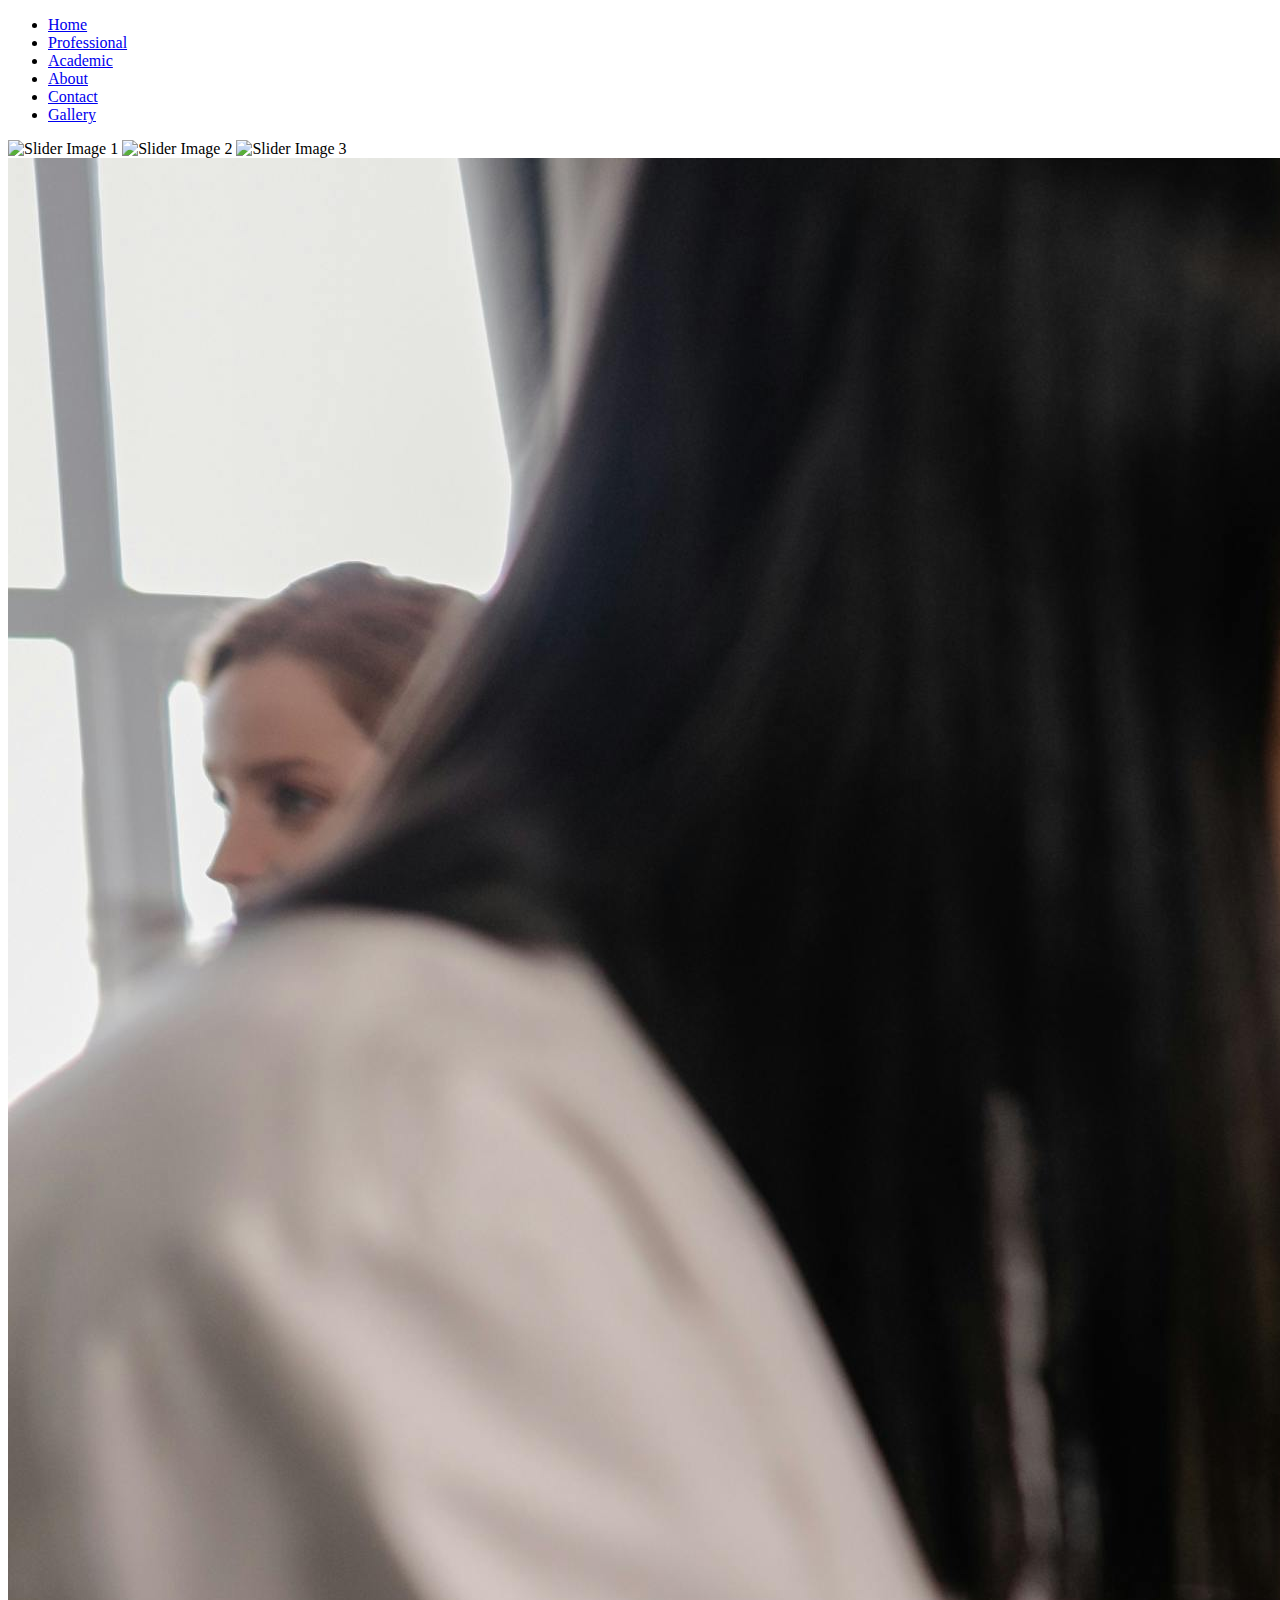
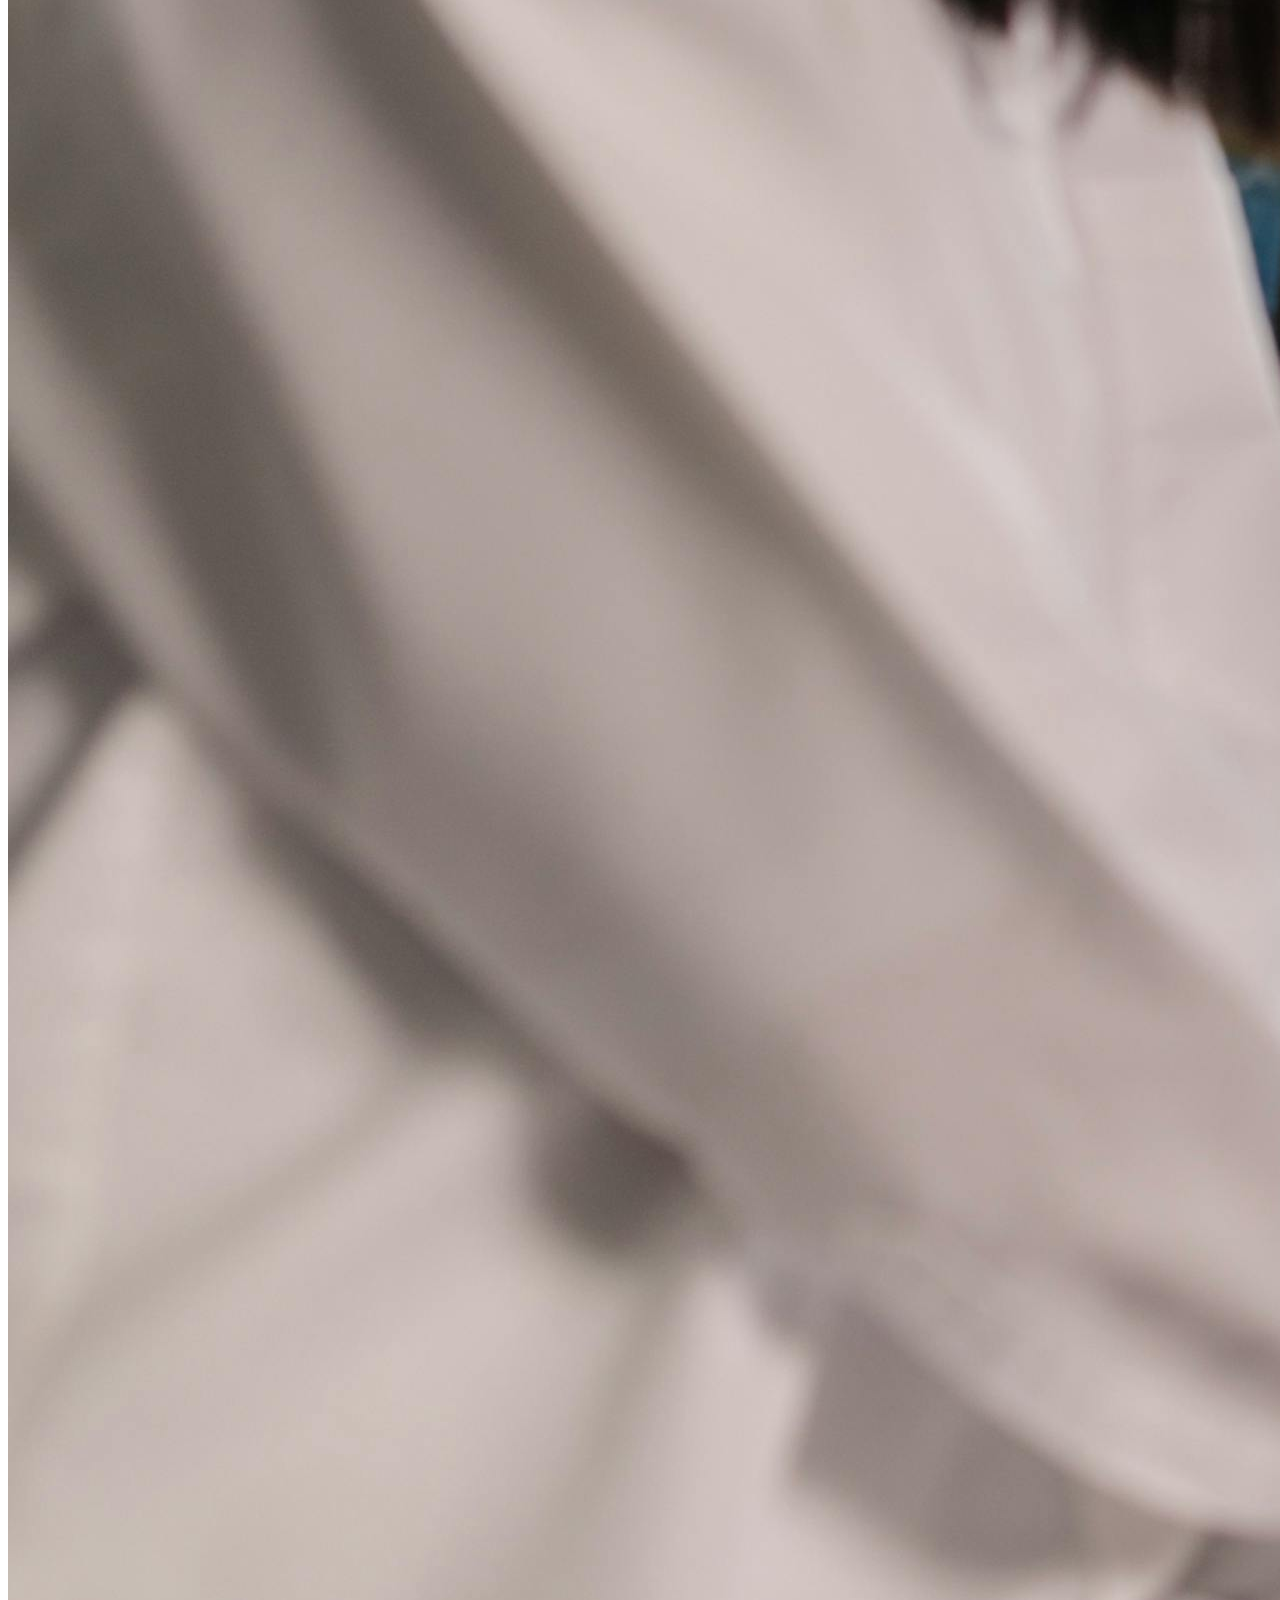
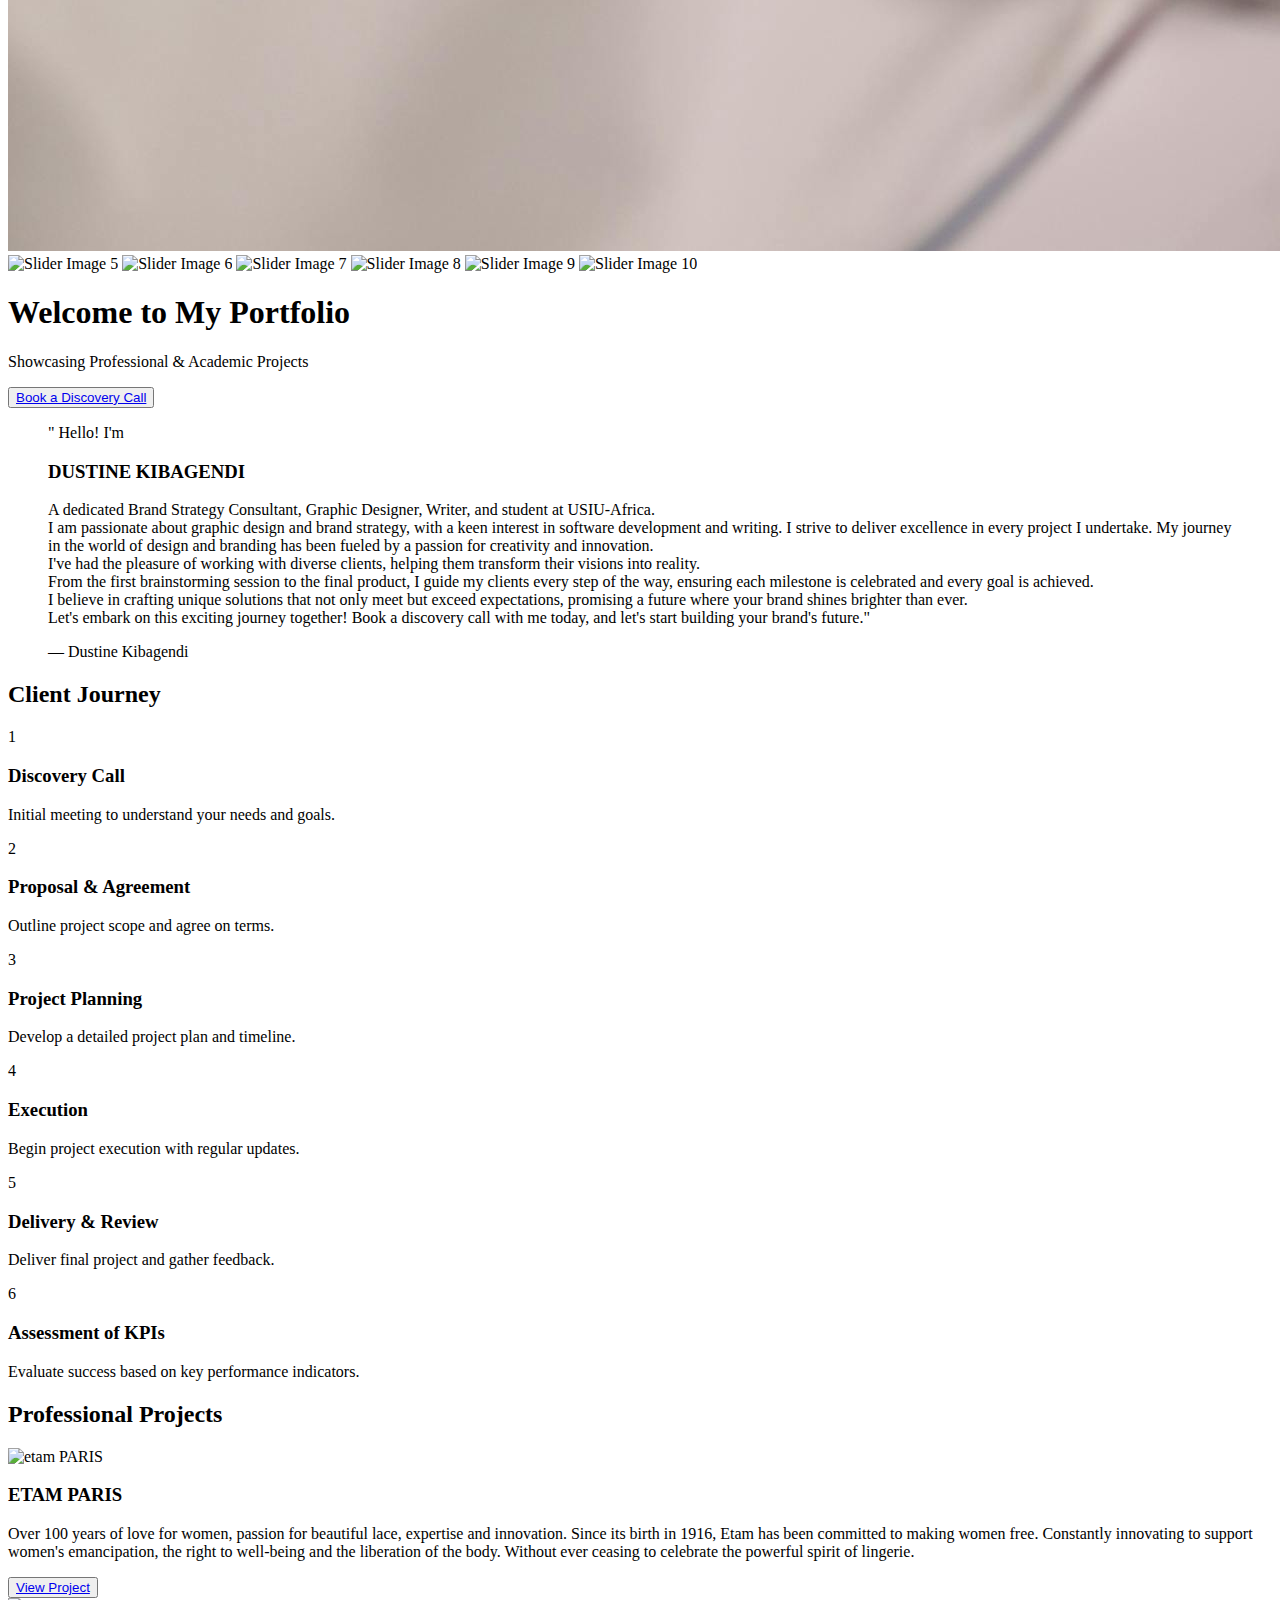
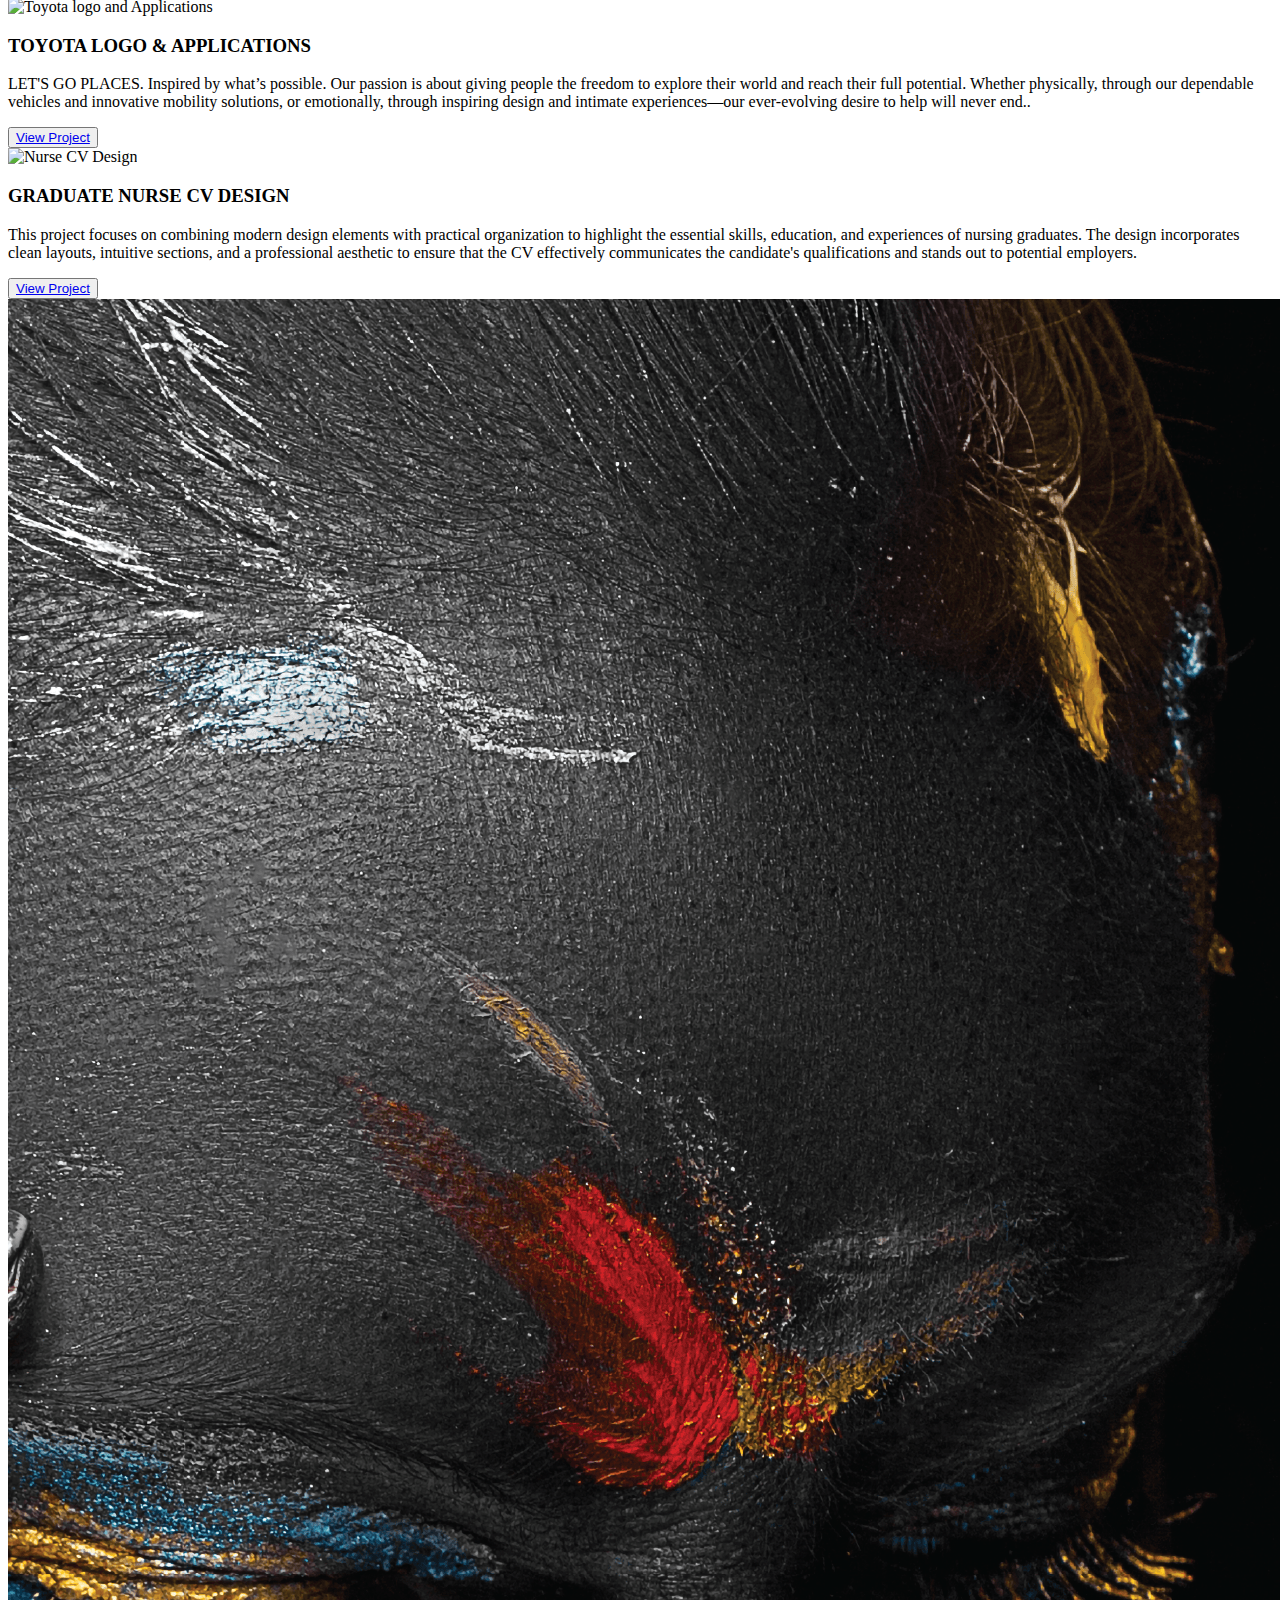
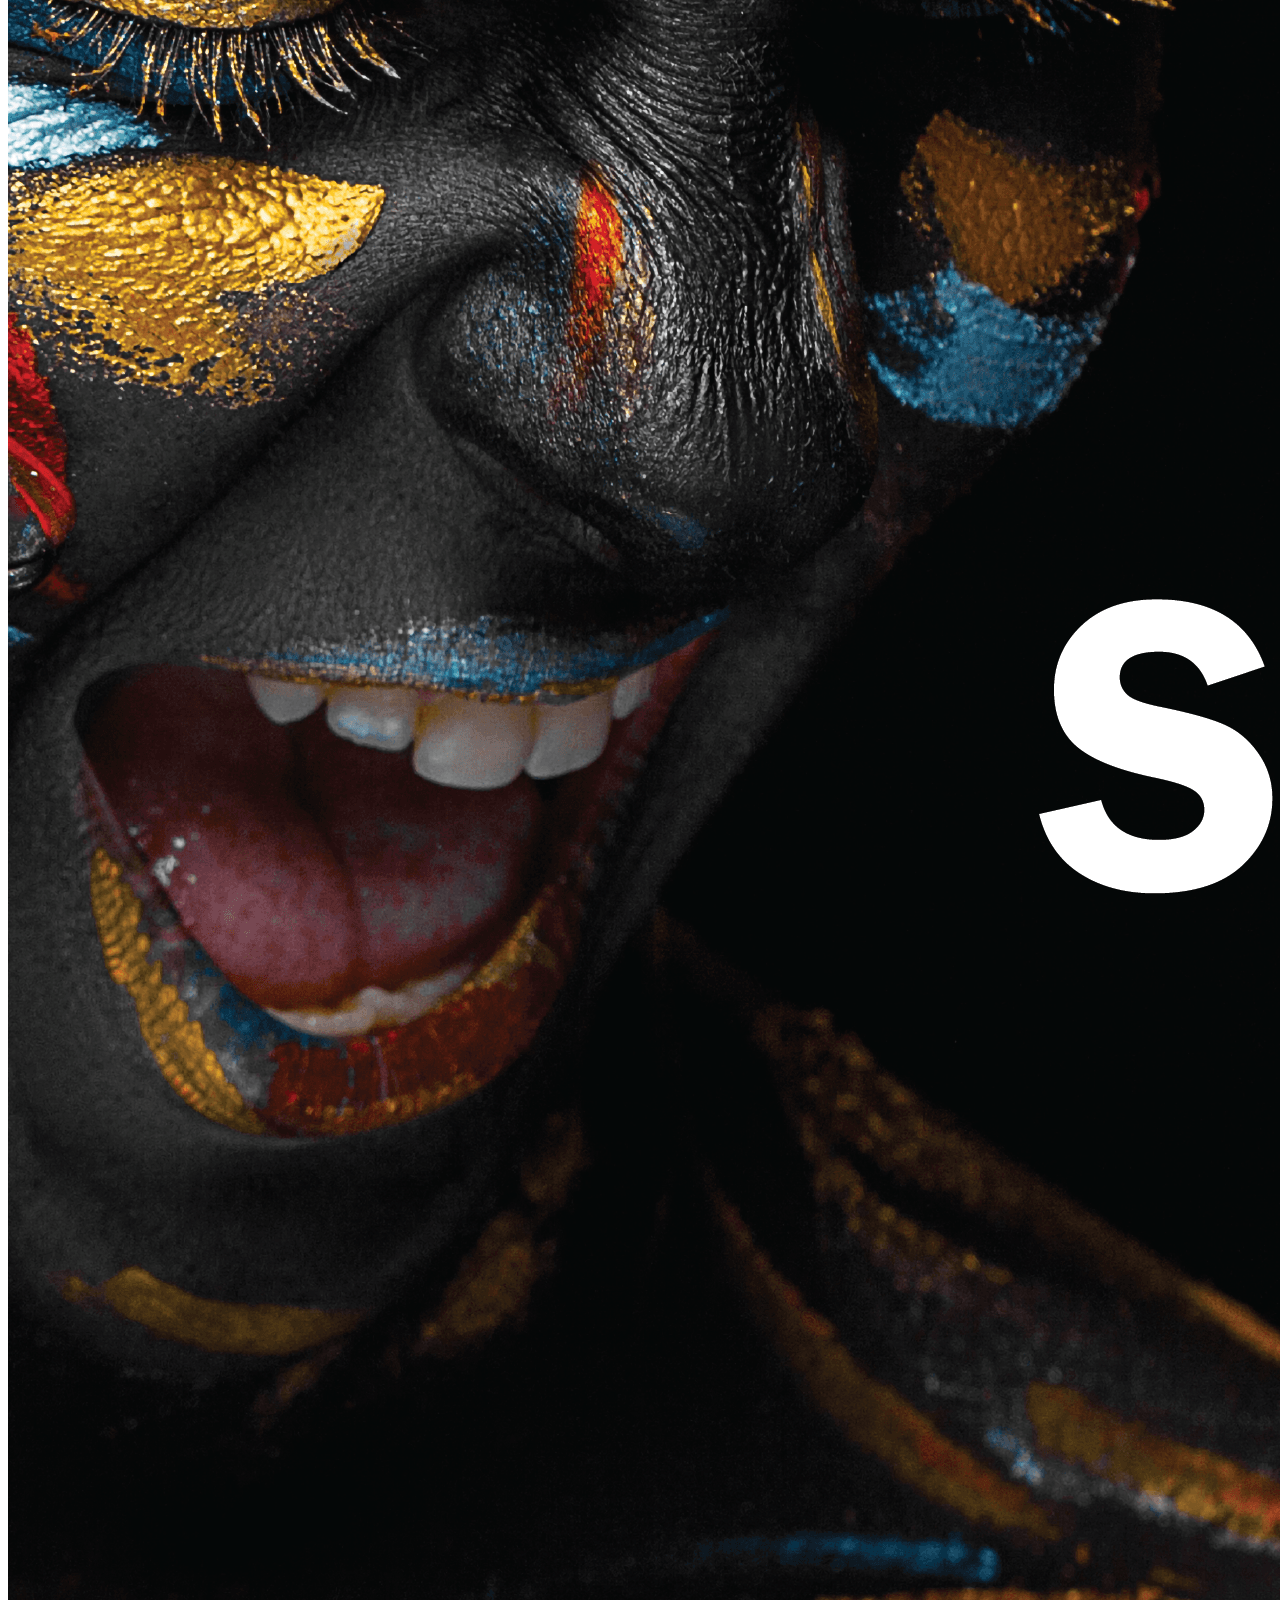
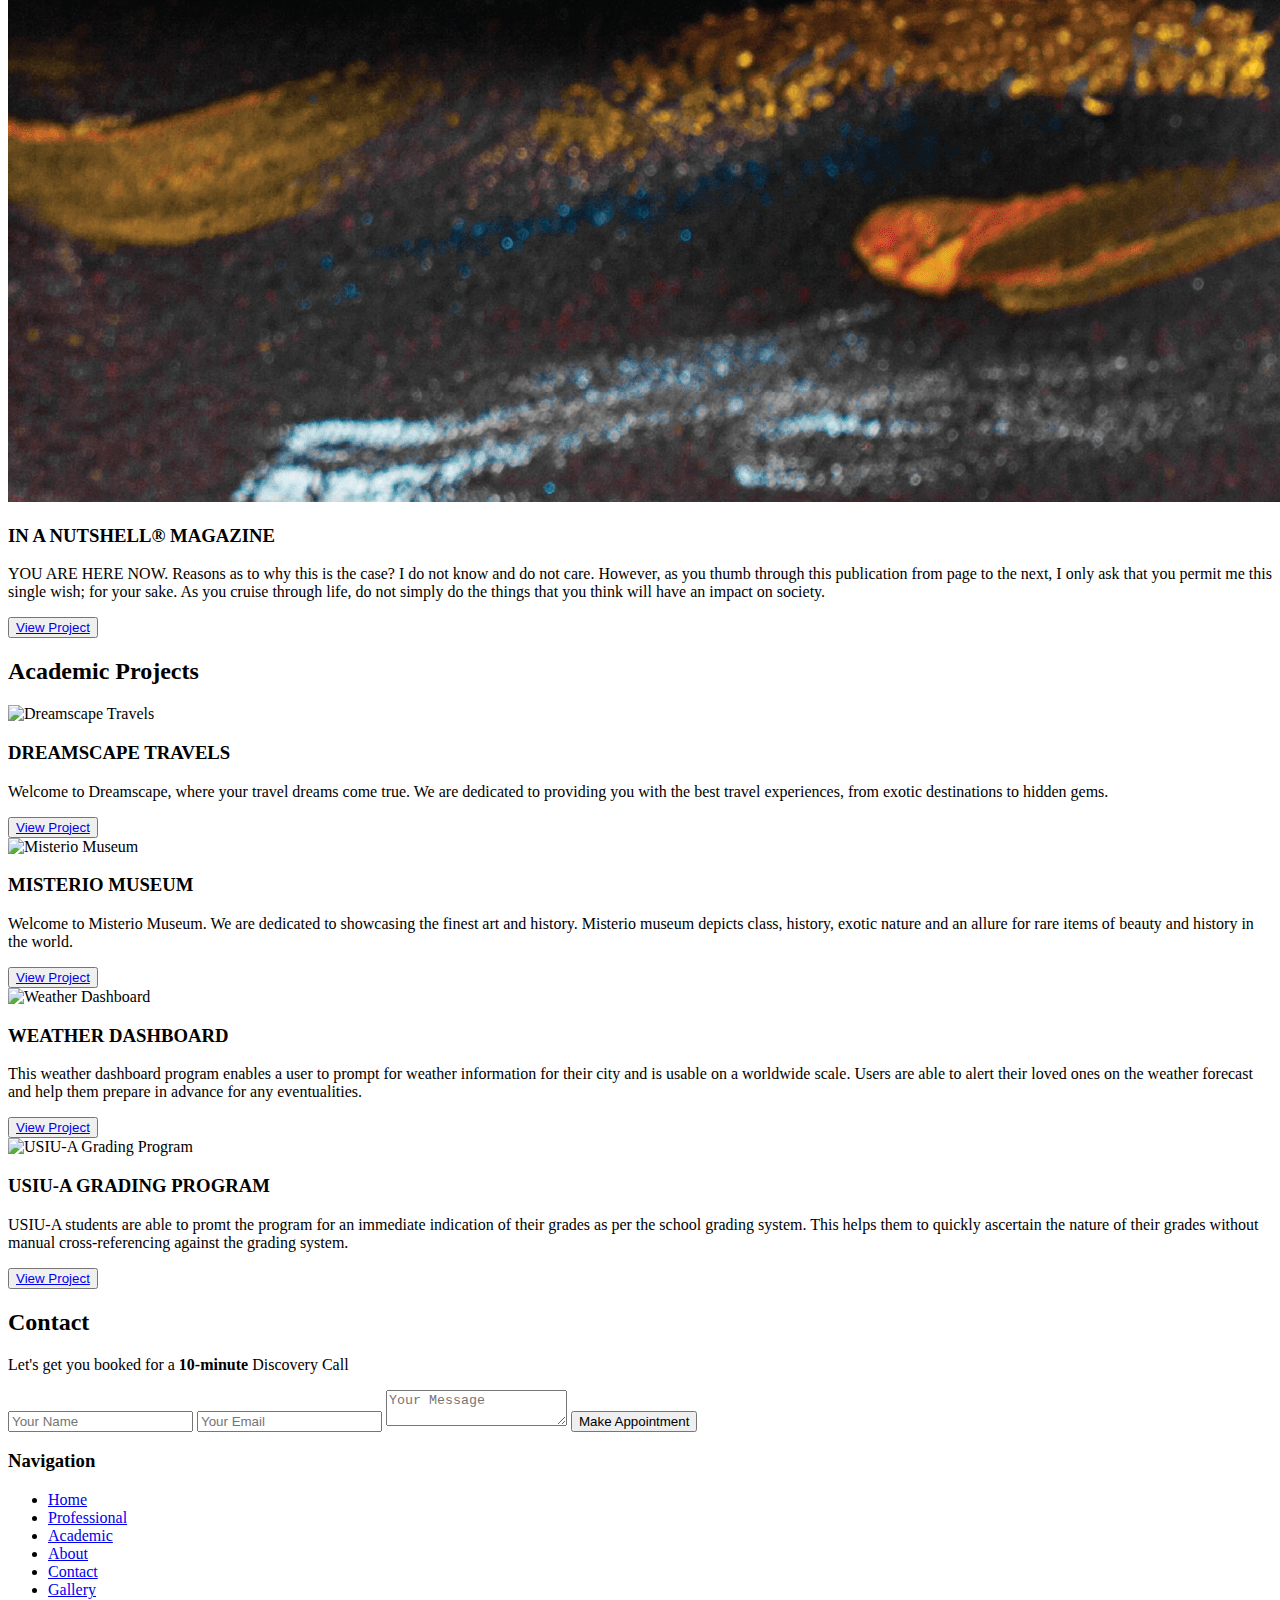
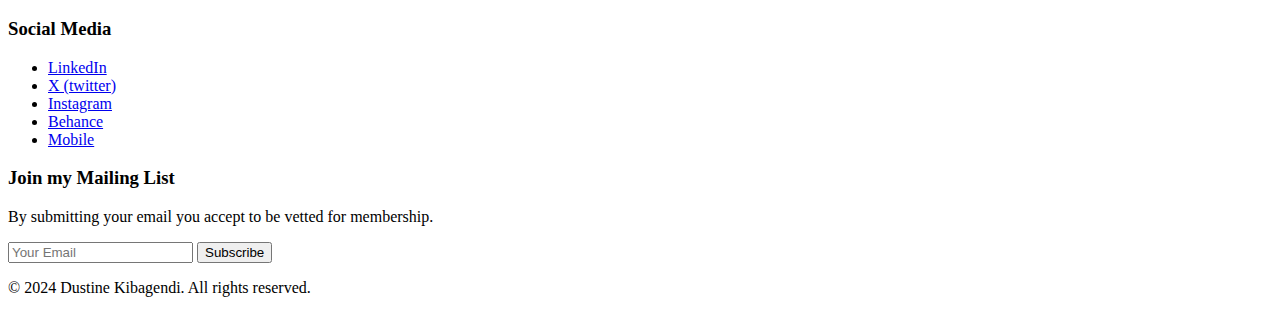
==== index.html @ 3025a0b9 "Add files via upload" ====
<!DOCTYPE html>
<html lang="en">
<head>
    <meta charset="UTF-8">
    <meta name="viewport" content="width=device-width, initial-scale=1.0">
    <title>Dustine Kibagendi's Portfolio</title>
    <link rel="stylesheet" href="styles.css">
    <link rel="preconnect" href="https://fonts.googleapis.com">
    <link rel="preconnect" href="https://fonts.gstatic.com" crossorigin>
    <link href="https://fonts.googleapis.com/css2?family=Roboto:wght@400;700&display=swap" rel="stylesheet">
</head>
<body>
    <!-- Navigation Bar -->
    <nav>
        <ul>
            <li><a href="#home">Home</a></li>
            <li><a href="#professional">Professional</a></li>
            <li><a href="#academic">Academic</a></li>
            <li><a href="#about">About</a></li>
            <li><a href="#contact">Contact</a></li>
            <li><a href="gallery.html">Gallery</a></li>
        </ul>
    </nav>

    <!-- Landing Section -->
    <section id="home" class="landing">
        <div class="slider">
            <img src="pexels-pixabay-260024.jpg" alt="Slider Image 1">
            <img src="pexels-rethaferguson-3810795.jpg" alt="Slider Image 2">
            <img src="pexels-fauxels-3184292.jpg" alt="Slider Image 3">
            <img src="pexels-a-darmel-7707019.jpg" alt="Slider Image 4">
            <img src="pexels-liza-summer-6347720.jpg" alt="Slider Image 5">
            <img src="pexels-pixabay-277124.jpg" alt="Slider Image 6">
            <img src="pexels-cottonbro-3662666.jpg" alt="Slider Image 7">
            <img src="pexels-olly-3760612.jpg" alt="Slider Image 8">
            <img src="pexels-kevish-hurree-1265840-2427813.jpg" alt="Slider Image 9">
            <img src="pexels-ron-lach-10601908.jpg" alt="Slider Image 10">
        </div>
        <div class="appointment">
            <h1>Welcome to My Portfolio</h1>
            <p>Showcasing Professional & Academic Projects</p>
            <button><a href="#contact" class="btn">Book a Discovery Call</a></button>
        </div>
    </section>

<!-- About Section -->
<section id="about">
    <blockquote>
        <p>
            " Hello! I'm <strong><h3>DUSTINE KIBAGENDI</h3></strong> A dedicated Brand Strategy Consultant, Graphic Designer, Writer, and student at USIU-Africa. <br>I am passionate about graphic design and brand strategy, with a keen interest in software development and writing. I strive to deliver excellence in every project I undertake. My journey in the world of design and branding has been fueled by a passion for creativity and innovation.<br> I've had the pleasure of working with diverse clients, helping them transform their visions into reality.<br> From the first brainstorming session to the final product, I guide my clients every step of the way, ensuring each milestone is celebrated and every goal is achieved. <br>
            I believe in crafting unique solutions that not only meet but exceed expectations, promising a future where your brand shines brighter than ever.<br> Let's embark on this exciting journey together! Book a discovery call with me today, and let's start building your brand's future."
        </p>
        <footer>— Dustine Kibagendi</footer>
    </blockquote>
</section>

    <!-- Client Journey Section -->
<section id="client-journey">
    <p><h2>Client Journey</h2></p>
    <div class="journey-step">
        <div class="step-icon">1</div>
        <div class="step-content">
            <h3>Discovery Call</h3>
            <p>Initial meeting to understand your needs and goals.</p>
        </div>
    </div>
    <div class="journey-step">
        <div class="step-icon">2</div>
        <div class="step-content">
            <h3>Proposal & Agreement</h3>
            <p>Outline project scope and agree on terms.</p>
        </div>
    </div>
    <div class="journey-step">
        <div class="step-icon">3</div>
        <div class="step-content">
            <h3>Project Planning</h3>
            <p>Develop a detailed project plan and timeline.</p>
        </div>
    </div>
    <div class="journey-step">
        <div class="step-icon">4</div>
        <div class="step-content">
            <h3>Execution</h3>
            <p>Begin project execution with regular updates.</p>
        </div>
    </div>
    <div class="journey-step">
        <div class="step-icon">5</div>
        <div class="step-content">
            <h3>Delivery & Review</h3>
            <p>Deliver final project and gather feedback.</p>
        </div>
    </div>
    <div class="journey-step">
        <div class="step-icon">6</div>
        <div class="step-content">
            <h3>Assessment of KPIs</h3>
            <p>Evaluate success based on key performance indicators.</p>
        </div>
    </div>
</section>

    <!-- Professional Work Section -->
    <section id="professional">
        <h2>Professional Projects</h2>
        <div class="project-grid">
            <!-- Example Project -->
            <div class="project">
                <img src="PANAMA-CONFORT_IMAGE_6_2975-V1.jpg" alt="etam PARIS">
                <h3>ETAM PARIS</h3>
                <p>Over 100 years of love for women, passion for beautiful lace, expertise and innovation. Since its birth in 1916, Etam has been committed to making women free. Constantly innovating to support women's emancipation, the right to well-being and the liberation of the body. Without ever ceasing to celebrate the powerful spirit of lingerie.</p>
                <button><a href="Presentation-practical-evaluation_TEST_Etam-paris-041023.pdf" class="btn" target="_blank">View Project</a></button>
            </div>
            <div class="project">
                <img src="toyota-logo_v3.png" alt="Toyota logo and Applications">
                <h3>TOYOTA LOGO & APPLICATIONS</h3>
                <p>LET'S GO PLACES. Inspired by what’s possible. Our passion is about giving people the freedom to explore their world and reach their full potential. Whether physically, through our dependable vehicles and innovative mobility solutions, or emotionally, through inspiring design and intimate experiences—our ever-evolving desire to help will never end..</p>
                <button><a href="https://www.youtube.com/watch?v=Hq98nGBwEGY" class="btn">View Project</a></button>
            </div>
            <div class="project">
                <img src="YT-thumbnail_nurse-cv-2.png" alt="Nurse CV Design">
                <h3>GRADUATE NURSE CV DESIGN</h3>
                <p>This project focuses on combining modern design elements with practical organization to highlight the essential skills, education, and experiences of nursing graduates. The design incorporates clean layouts, intuitive sections, and a professional aesthetic to ensure that the CV effectively communicates the candidate's qualifications and stands out to potential employers.</p>
                <button><a href="AK-CV-grad-nurse_20072024.pdf" class="btn" target="_blank">View Project</a></button>
            </div>
            <div class="project">
                <img src="IANS-front-page.png" alt="In A Nutshell&reg; Magazine">
                <h3>IN A NUTSHELL&reg; MAGAZINE</h3>
                <p>YOU ARE HERE NOW. Reasons as to why this is the case? I do not know and do not care. However, as you 
                    thumb through this publication from page to the next, I only ask that you permit me this single wish; for your sake. 
                    As you cruise through life, do not simply do the things that you think will have an impact on society.</p>
                <button><a href="IANS-collated- designs-FNL8723.pdf" class="btn" target="_blank">View Project</a></button>
            </div>
            <!-- Add more projects as needed -->
        </div>
    </section>

    <!-- Academic Work Section -->
    <section id="academic">
        <h2>Academic Projects</h2>
        <div class="project-grid">
            <!-- Example Project -->
            <div class="project">
                <img src="pexels-olly-3771835.jpg" alt="Dreamscape Travels">
                <h3>DREAMSCAPE TRAVELS</h3>
                <p>Welcome to Dreamscape, where your travel dreams come true. We are dedicated to providing you with the best travel experiences, from exotic destinations to hidden gems.</p>
                <button><a href="https://akstine.github.io/APT1040B_US24-Dreamscape-tours-and-travel-website/" class="btn">View Project</a></button>
            </div>
            <div class="project">
                <img src="pexels-shvets-2574641.jpg" alt="Misterio Museum">
                <h3>MISTERIO MUSEUM</h3>
                <p>Welcome to Misterio Museum. We are dedicated to showcasing the finest art and history. Misterio museum depicts class, history, exotic nature and an allure for rare items of beauty and history in the world.</p>
                <button><a href="https://akstine.github.io/APT1040B_US24_Misterio-Museum_Website-Project/" class="btn">View Project</a></button>
            </div>
            <div class="project">
                <img src="pexels-ekamelev-813872.jpg" alt="Weather Dashboard">
                <h3>WEATHER DASHBOARD</h3>
                <p>This weather dashboard program enables a user to prompt for weather information for their city and is usable on a worldwide scale. Users are able to alert their loved ones on the weather forecast and help them prepare in advance for any eventualities.</p>
                <button><a href="https://nastiquenaomi.github.io/WEATHER-DASHBOARD/" class="btn">View Project</a></button>
            </div>
            <div class="project">
                <img src="pexels-saulo-leite-1491182-27254207.jpg" alt="USIU-A Grading Program">
                <h3>USIU-A GRADING PROGRAM</h3>
                <p>USIU-A students are able to promt the program for an immediate indication of their grades as per the school grading system. This helps them to quickly ascertain the nature of their grades without manual cross-referencing against the grading system.</p>
                <button><a href="https://akstine.github.io/USIU-A-Grading-Program/" class="btn">View Project</a></button>
            </div>
            <!-- Add more projects as needed -->
        </div>
    </section>

    <!-- Contact Section -->
    <section id="contact">
        <h2>Contact</h2>
        <form>
            <p>Let's get you booked for a <strong>10-minute</strong> <upper>Discovery Call</upper></p>
            <input type="text" name="name" placeholder="Your Name" required>
            <input type="email" name="email" placeholder="Your Email" required>
            <textarea name="message" placeholder="Your Message" required></textarea>
            <button type="submit">Make Appointment</button>
        </form>
    </section>

    <!-- Footer -->
    <footer>
        <div class="footer-columns">
            <div class="column">
                <h3>Navigation</h3>
                <ul>
                    <li><a href="#home">Home</a></li>
                    <li><a href="#professonal">Professional</a></li>
                    <li><a href="#academic">Academic</a></li>
                    <li><a href="#about">About</a></li>
                    <li><a href="#contact">Contact</a></li>
                    <li><a href="gallery.html">Gallery</a></li>
                </ul>
            </div>
            <div class="column">
                <h3>Social Media</h3>
                <ul>
                    <li><a href="https://www.linkedin.com/in/kibagendi-dustine/">LinkedIn</a></li>
                    <li><a href="https://mobile.x.com/allwrite_s">X (twitter)</a></li>
                    <li><a href="https://www.instagram.com/allwrite.s/">Instagram</a></li>
                    <li><a href="https://www.behance.net/kibagendi">Behance</a></li>
                    <li><a href="tel:+254741433821">Mobile</a></li>
                </ul>
            </div>
            <div class="column">
                <h3>Join my Mailing List</h3>
                <form>
                    <p>By submitting your email you accept to be vetted for membership.</p>
                    <input type="email" placeholder="Your Email" required>
                    <button type="submit" href="mailto:kdustine2@gmail.com">Subscribe</button>
                </form>
            </div>
        </div>
        <div class="footer-bottom">
            <p>&copy; 2024 Dustine Kibagendi. All rights reserved.</p>
        </div>
    </footer>

    <script src="scripts.js"></script>
</body>
</html>
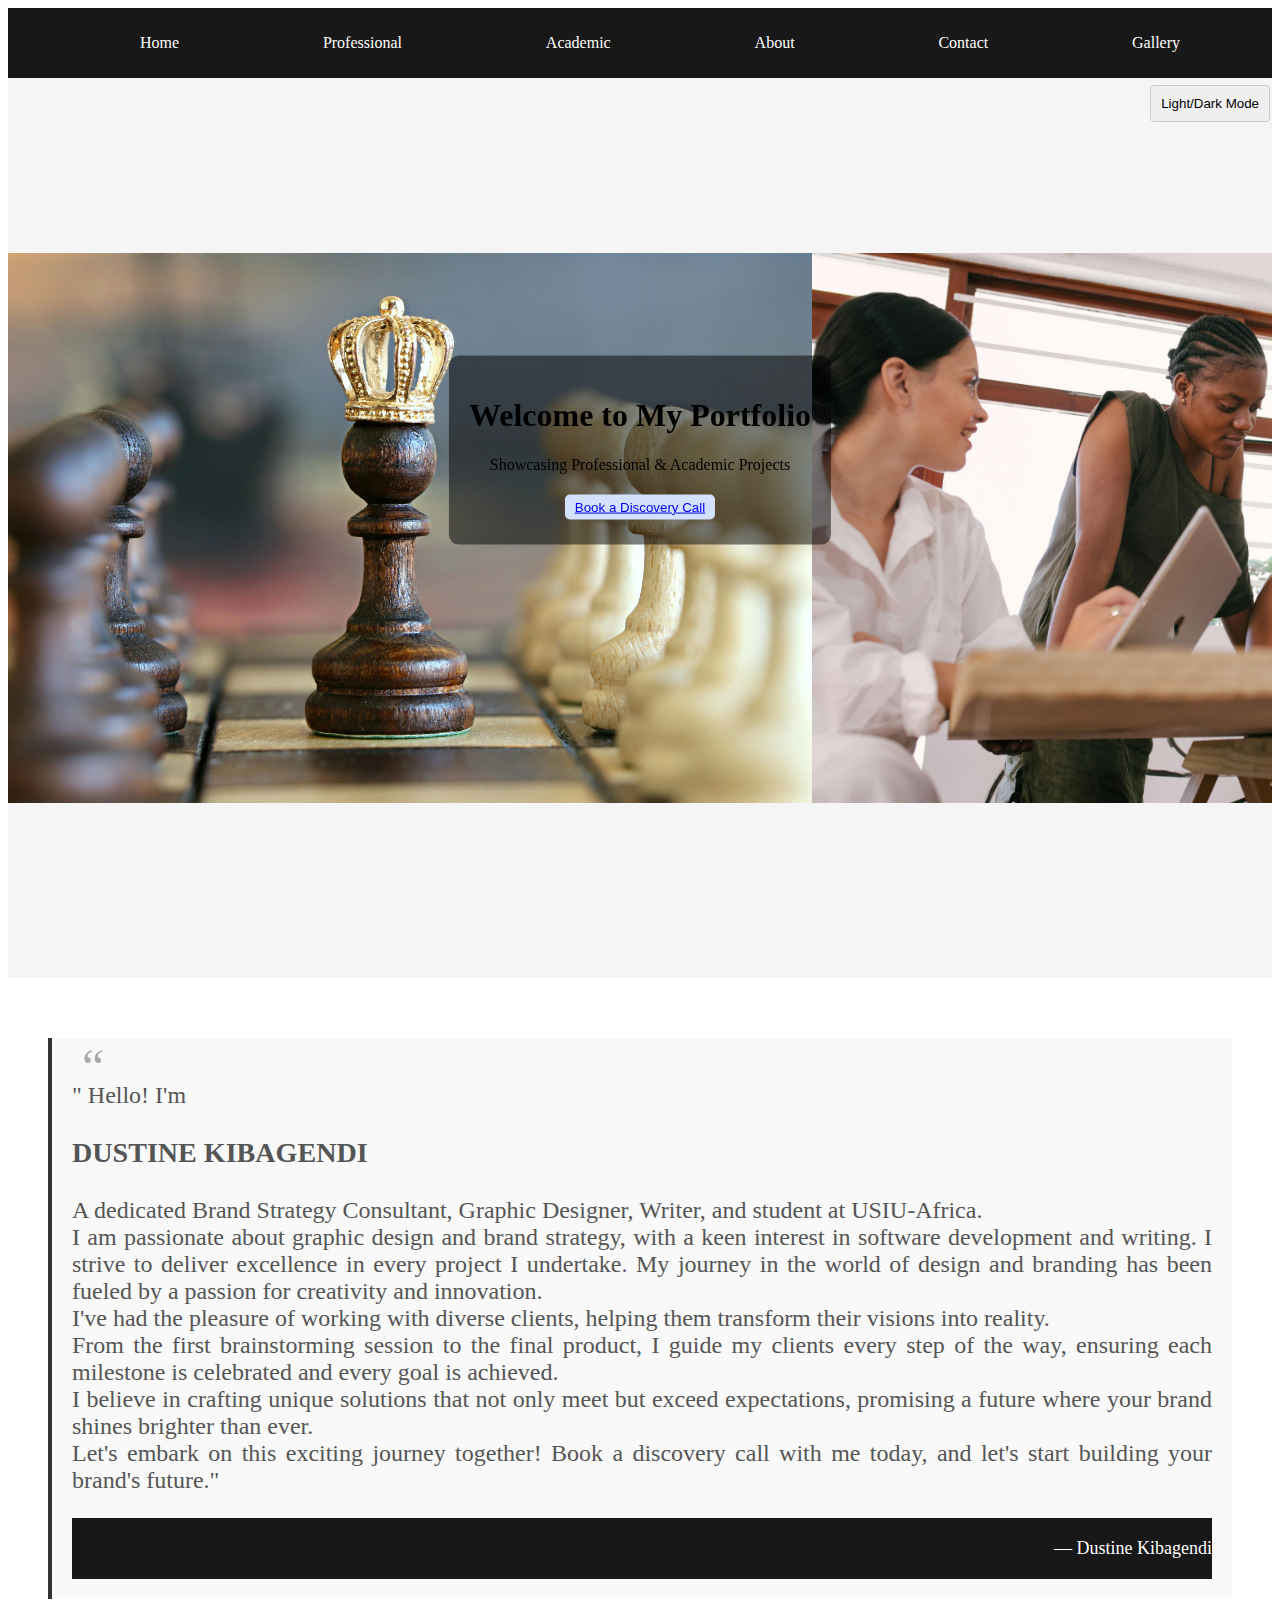
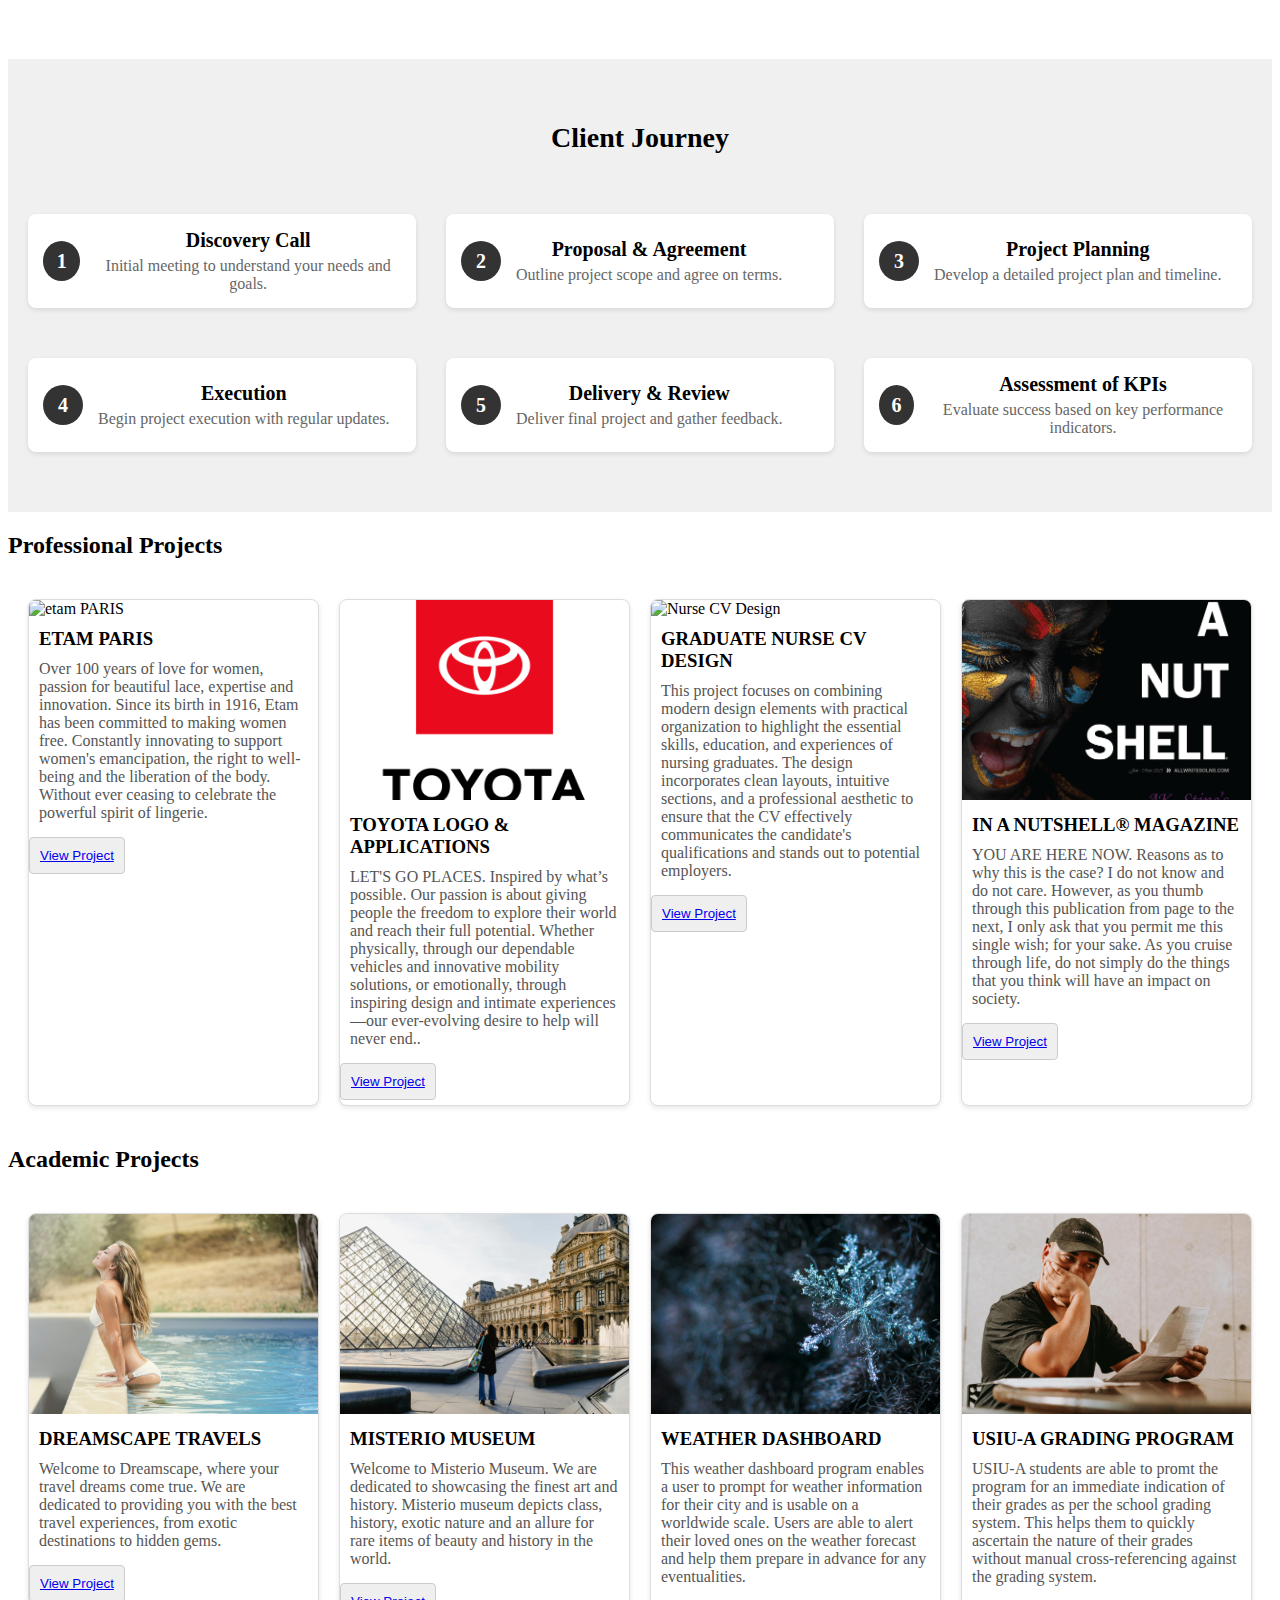
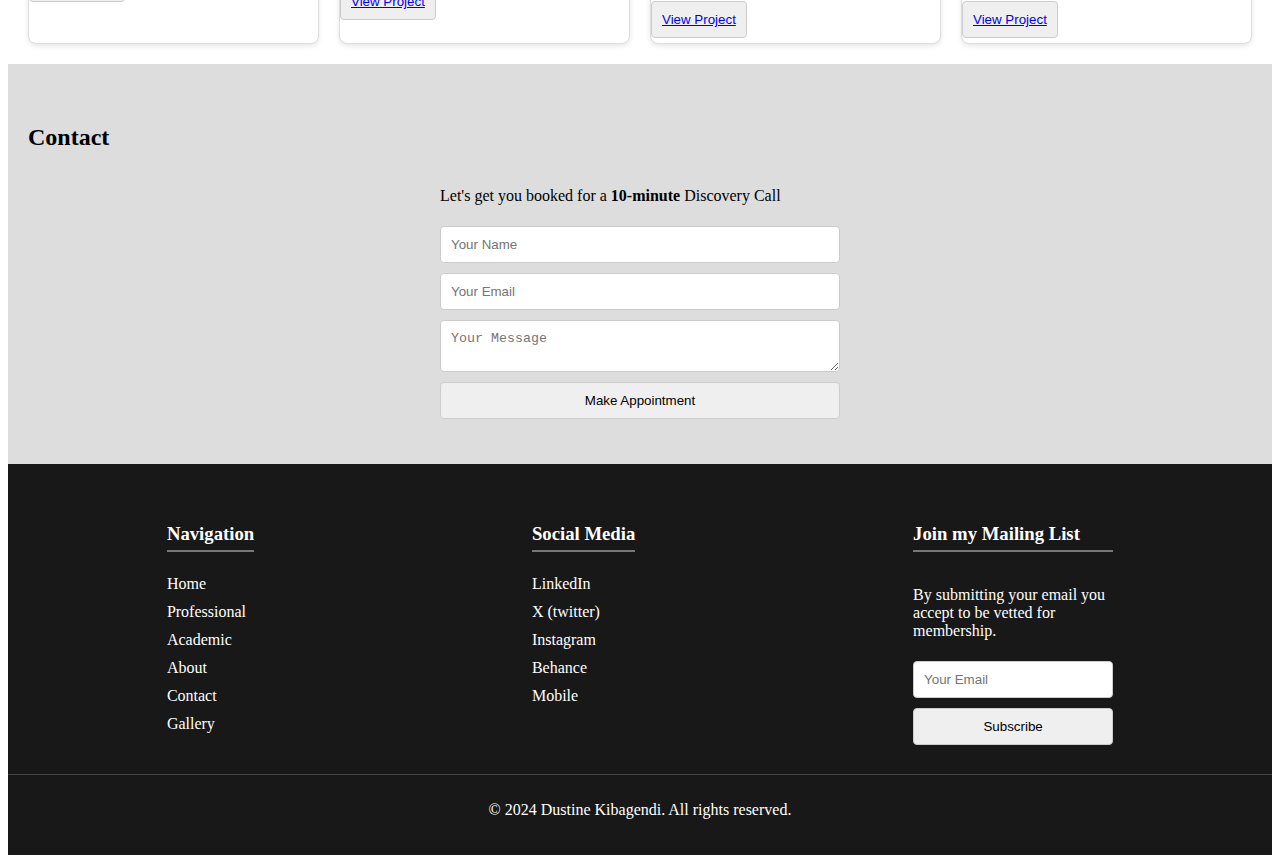
==== commit e8f0f7df: "Update index.html" ====
--- a/index.html
+++ b/index.html
@@ -163,7 +163,7 @@
                 <img src="pexels-saulo-leite-1491182-27254207.jpg" alt="USIU-A Grading Program">
                 <h3>USIU-A GRADING PROGRAM</h3>
                 <p>USIU-A students are able to promt the program for an immediate indication of their grades as per the school grading system. This helps them to quickly ascertain the nature of their grades without manual cross-referencing against the grading system.</p>
-                <button><a href="https://akstine.github.io/USIU-A-Grading-Program/" class="btn">View Project</a></button>
+                <button><a href="https://github.com/AKStine/APT1030B_US24_my-portfolio/tree/main" class="btn">View Project</a></button>
             </div>
             <!-- Add more projects as needed -->
         </div>
--- a/styles.css
+++ b/styles.css
@@ -0,0 +1,353 @@
+portfolio/
+├── index.html
+├── styles/
+│   └── style.css
+├── scripts/
+│   └── script.js
+├── images/
+│   └── [your-images-here]
+└── [other-assets]
+
+
+/* General Styles */
+body {
+    font-family: 'Roboto', sans-serif;
+    margin: 0;
+    padding: 0;
+    box-sizing: border-box;
+}
+
+/* Navigation Bar */
+nav {
+    background-color: #181818;
+    color: #fff;
+    padding: 10px 20px;
+    position: sticky;
+    top: 0;
+}
+
+nav ul {
+    list-style: none;
+    display: flex;
+    justify-content: space-around;
+}
+
+nav a {
+    color: #fff;
+    text-decoration: none;
+}
+
+/* Landing Section */
+.landing {
+    height: 100vh;
+    display: flex;
+    flex-direction: column;
+    justify-content: center;
+    align-items: center;
+    background: #f5f5f5;
+    text-align: center;
+}
+
+/*Slider section*/
+.hero {
+    text-align: center;
+    padding: 100px 0;
+    color: #fff;
+}
+
+.hero h2 {
+    font-size: 36px;
+    margin-bottom: 20px;
+}
+
+.hero p {
+    font-size: 18px;
+    margin-bottom: 40px;
+}
+
+.slider {
+    display:flex;
+    height:550px;
+    overflow: hidden;
+}
+
+.slider img {
+    width: 100%;
+    animation: slide 40s infinite;
+}
+
+@keyframes slide {
+    0% {transform: translateX(0%);}
+    33% {transform: translateX(-100%);}
+    66% {transform: translateX(-200%);}
+    100% {transform: translateX(-300%);}
+    133% {transform: translateX(-400%);}
+    166% {transform: translateX(-500%);}
+    200% {transform: translateX(-600%);}
+    233% {transform: translateX(-700%);}
+    266% {transform: translateX(-800%);}
+    300% {transform: translateX(-900%);}
+}
+
+/*Appointments*/
+.appointment {
+    position: absolute;
+    top: 50%;
+    left: 50%;
+    transform: translate(-50%, -50%);
+    background-color: rgba(0, 0, 0, 0.5);
+    padding: 20px;
+    border-radius: 10px;
+}
+
+.appointment h2 {
+    color: white;
+    margin: 0;
+}
+
+.appointment button {
+    padding: 5px 10px;
+    margin-top: 5px;
+    background-color: #d3e1ff;
+    color: #f4f4f4;
+    border: none;
+    border-radius: 5px;
+    cursor: pointer;
+}
+
+.appointment button:hover {
+    background-color: #e4e4e4;
+}
+
+/* Client Journey Styles */
+#client-journey {
+    display: grid;
+    grid-template-columns: repeat(auto-fill, minmax(300px, 1fr));
+    gap: 30px;
+    padding: 40px 20px;
+    background-color: #f0f0f0;
+    text-align: center;
+}
+
+#client-journey h2 {
+    margin-bottom: 30px;
+    font-size: 28px;
+}
+
+.journey-step {
+    display: flex;
+    align-items: center;
+    margin-bottom: 20px;
+    background-color: #fff;
+    border-radius: 8px;
+    box-shadow: 0 2px 5px rgba(0, 0, 0, 0.1);
+    padding: 15px;
+}
+
+.step-icon {
+    font-size: 20px;
+    font-weight: bold;
+    color: #fff;
+    background-color: #333;
+    border-radius: 50%;
+    width: 40px;
+    height: 40px;
+    display: flex;
+    justify-content: center;
+    align-items: center;
+    margin-right: 15px;
+}
+
+.step-content h3 {
+    margin: 0 0 5px 0;
+    font-size: 20px;
+}
+
+.step-content p {
+    margin: 0;
+    color: #666;
+}
+
+/* Responsive Design */
+@media (max-width: 600px) {
+    .journey-step {
+        flex-direction: column;
+        align-items: flex-start;
+    }
+
+    .step-icon {
+        margin-bottom: 10px;
+    }
+}
+
+/* Project Grid */
+.project-grid {
+    display: grid;
+    grid-template-columns: repeat(auto-fill, minmax(250px, 1fr));
+    gap: 20px;
+    padding: 20px;
+}
+
+.project {
+    background-color: #fff;
+    border: 1px solid #ddd;
+    border-radius: 8px;
+    overflow: hidden;
+    box-shadow: 0 2px 5px rgba(0, 0, 0, 0.1);
+}
+
+.project img {
+    width: 100%;
+    height: 200px;
+    object-fit: cover;
+}
+
+.project h3 {
+    margin: 10px;
+}
+
+.project p {
+    margin: 10px;
+    color: #555;
+}
+
+/* About Section as Quote */
+#about {
+    padding: 40px 20px;
+    background-color: #fff;
+    text-align: justify;
+}
+
+#about blockquote {
+    font-size: 24px;
+    font-style:normal;
+    color: #555;
+    border-left: 4px solid #333;
+    margin: 20px;
+    padding: 20px;
+    position: relative;
+    background-color: #f9f9f9;
+    display: inline-block;
+}
+
+#about blockquote:before {
+    content: open-quote;
+    font-size: 50px;
+    position: absolute;
+    left: 30px;
+    top: 0;
+    color: #aaa;
+}
+
+#about blockquote:after {
+    /*content: close-quote;*/
+    font-size: 50px;
+    position: absolute;
+    right: 30px;
+    bottom: 0;
+    color: #f0f0f0;
+}
+
+#about blockquote p {
+    margin: 30;
+}
+
+#about blockquote footer {
+    margin-top: 10px;
+    font-size: 18px;
+    color: #ffffff;
+    text-align: right;
+}
+
+/* Contact Section */
+#contact {
+    padding: 40px 20px;
+    background-color: #ddd;
+}
+
+form {
+    max-width: 400px;
+    margin: 0 auto;
+    display: flex;
+    flex-direction: column;
+}
+
+input, textarea, button {
+    padding: 10px;
+    margin: 5px 0;
+    border: 1px solid #ccc;
+    border-radius: 4px;
+}
+
+/* Footer */
+footer {
+    background-color: #181818;
+    color: #fff;
+    padding: 20px 0;
+}
+
+.footer-columns {
+    display: flex;
+    justify-content: space-around;
+    padding: 20px;
+}
+
+.footer-bottom {
+    text-align: center;
+    border-top: 1px solid #444;
+    padding-top: 10px;
+}
+
+.column {
+    max-width: 200px;
+}
+
+.column h3 {
+    border-bottom: 2px solid #777;
+    padding-bottom: 5px;
+}
+
+.column ul {
+    list-style: none;
+    padding: 0;
+}
+
+.column a {
+    color: #fff;
+    text-decoration: none;
+    display: block;
+    padding: 5px 0;
+}
+
+/* Gallery Styles */
+#gallery {
+    padding: 40px 20px;
+    background-color: #f5f5f5;
+    text-align: center;
+}
+
+.gallery-grid {
+    display: grid;
+    grid-template-columns: repeat(auto-fill, minmax(150px, 1fr));
+    gap: 20px;
+    padding: 20px;
+}
+
+.gallery-item {
+    position: relative;
+    overflow: hidden;
+    border: 1px solid #ddd;
+    border-radius: 8px;
+    box-shadow: 0 2px 5px rgba(0, 0, 0, 0.1);
+}
+
+.gallery-item img {
+    width: 100%;
+    height: auto;
+    object-fit: cover;
+    transition: transform 0.2s;
+}
+
+.gallery-item:hover img {
+    transform: scale(1.05);
+}
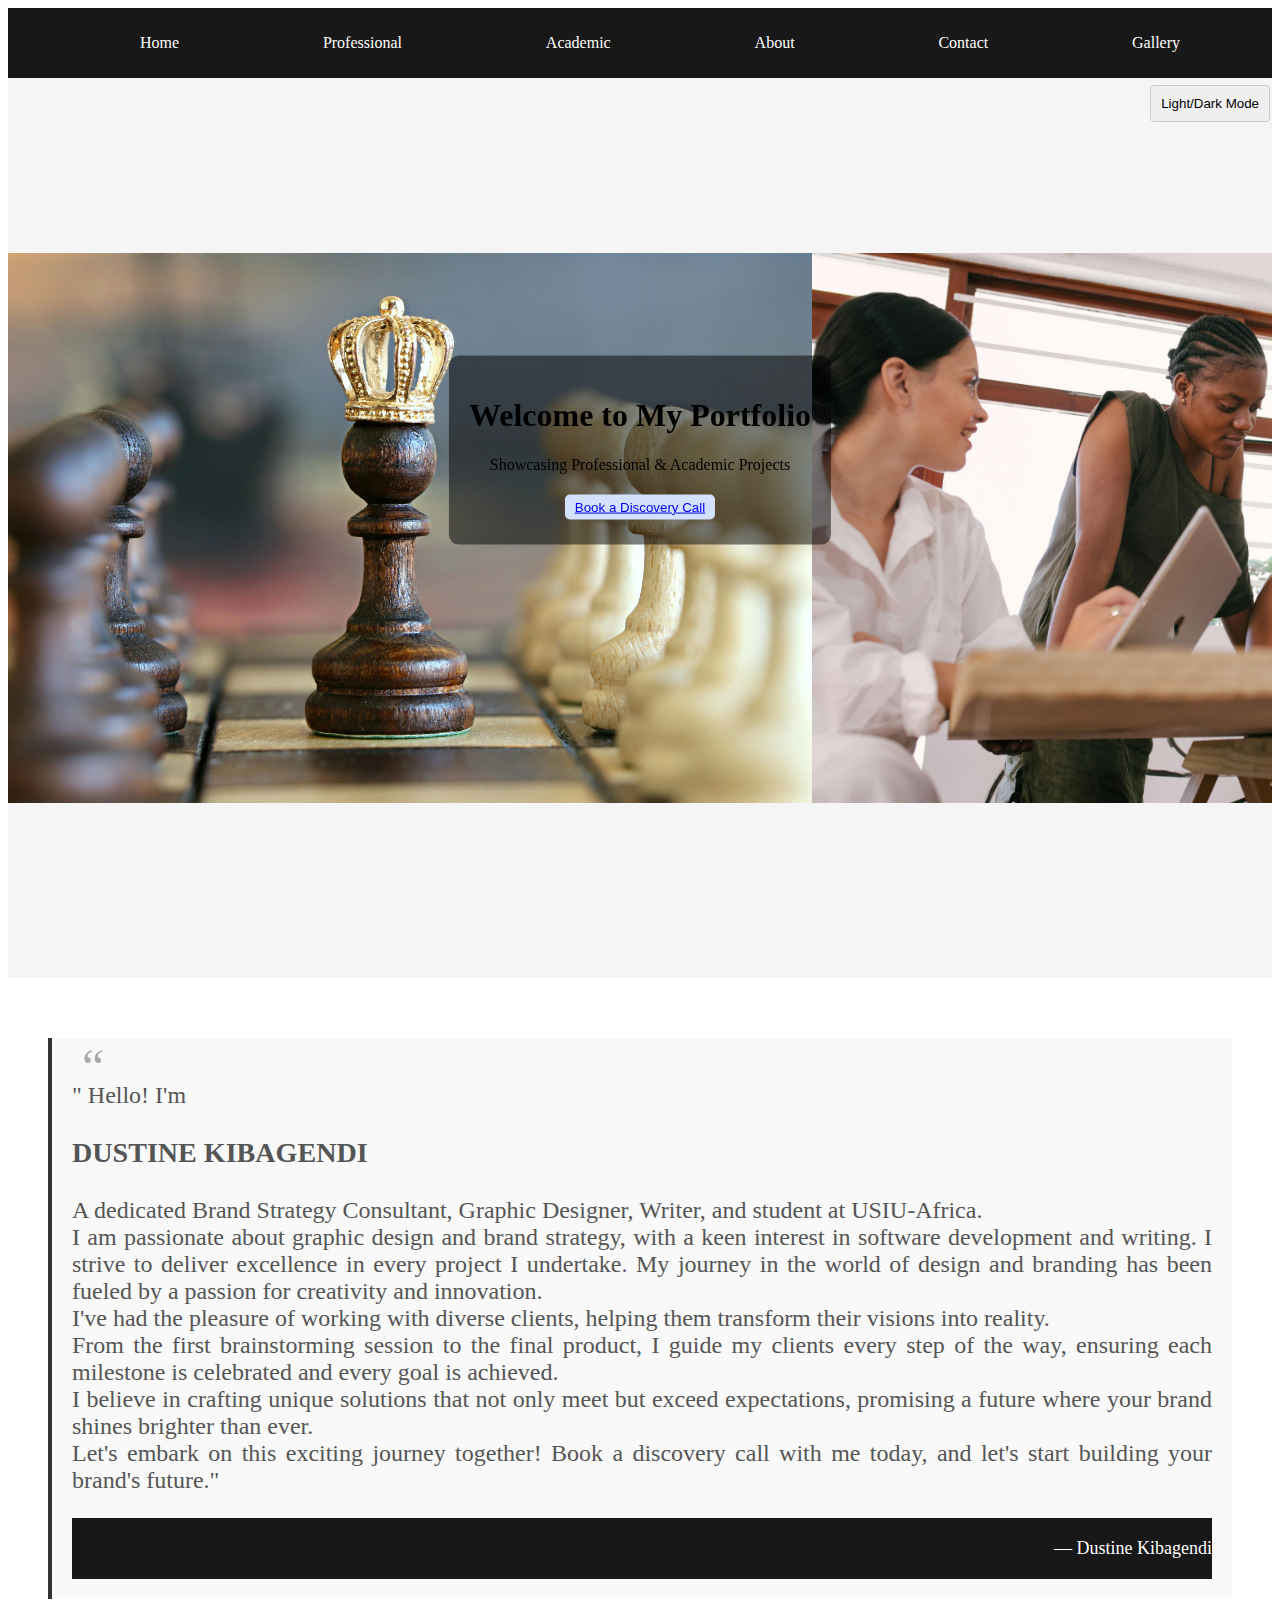
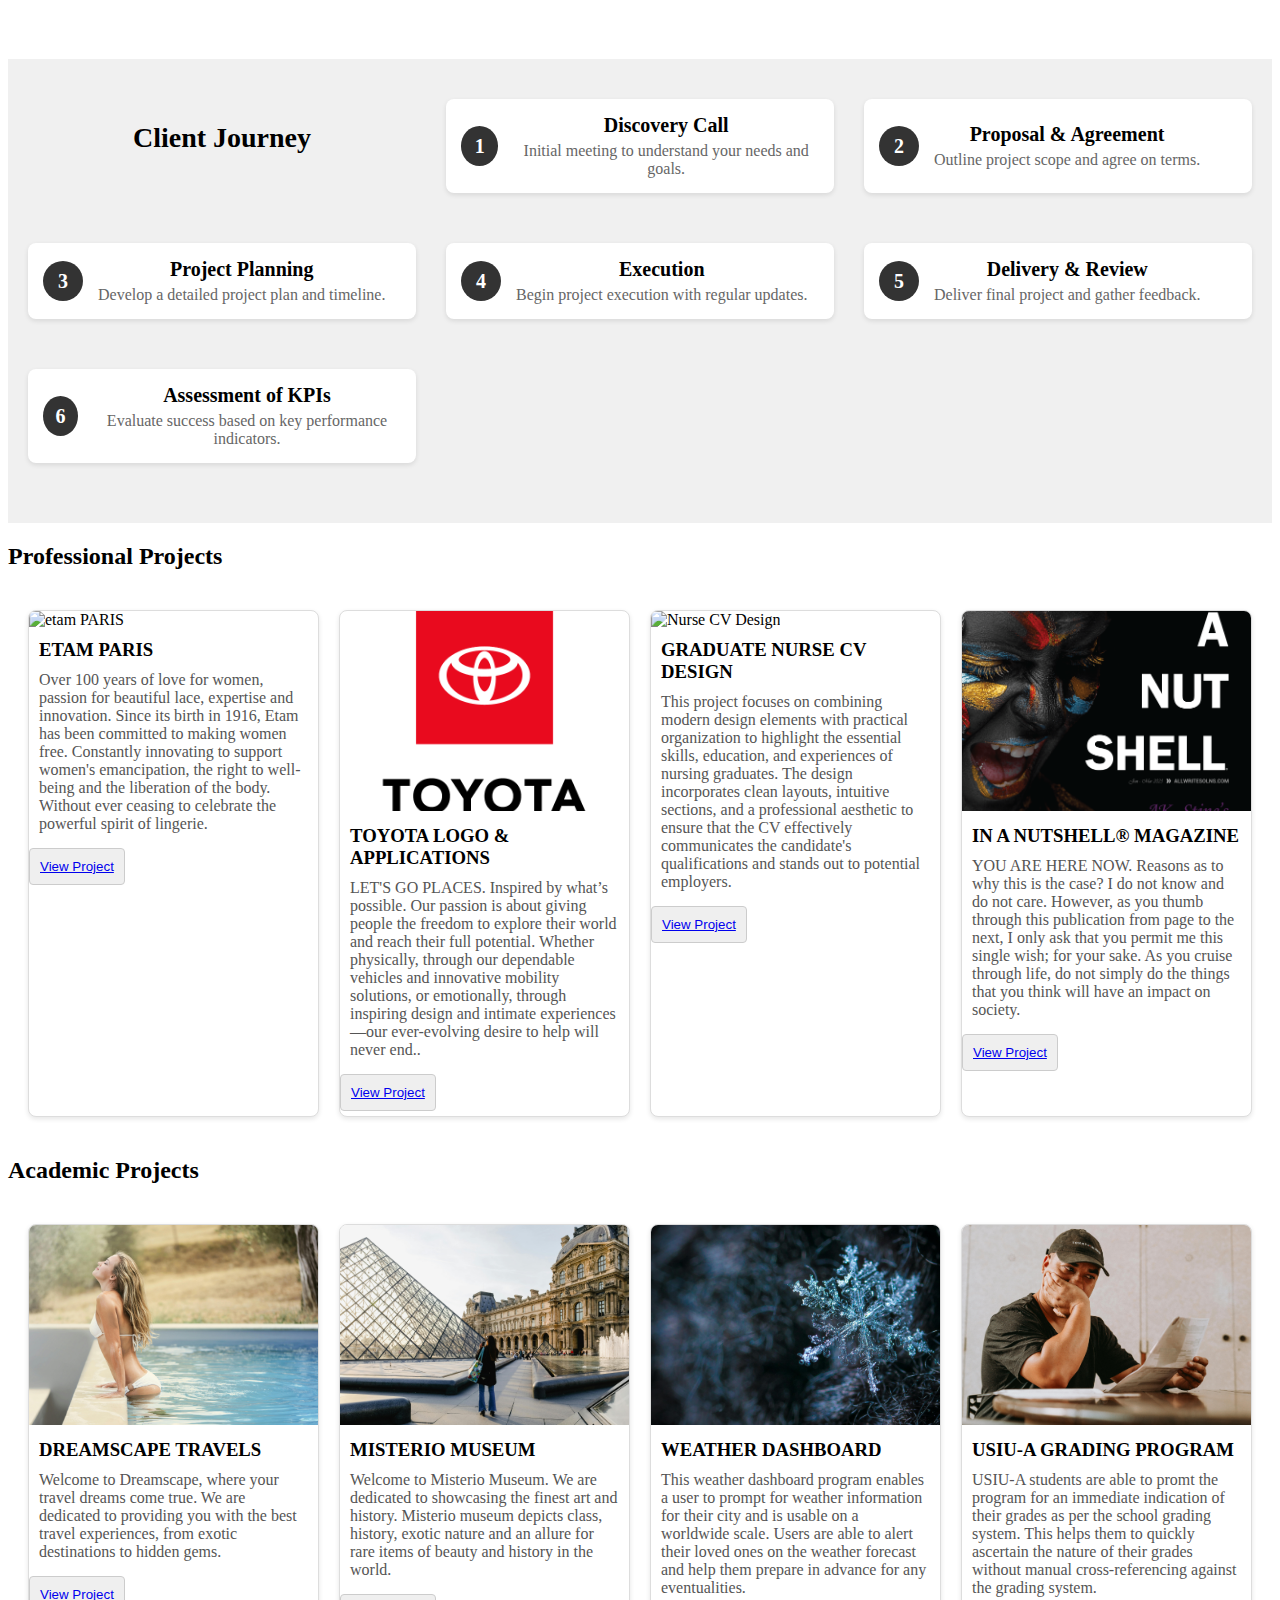
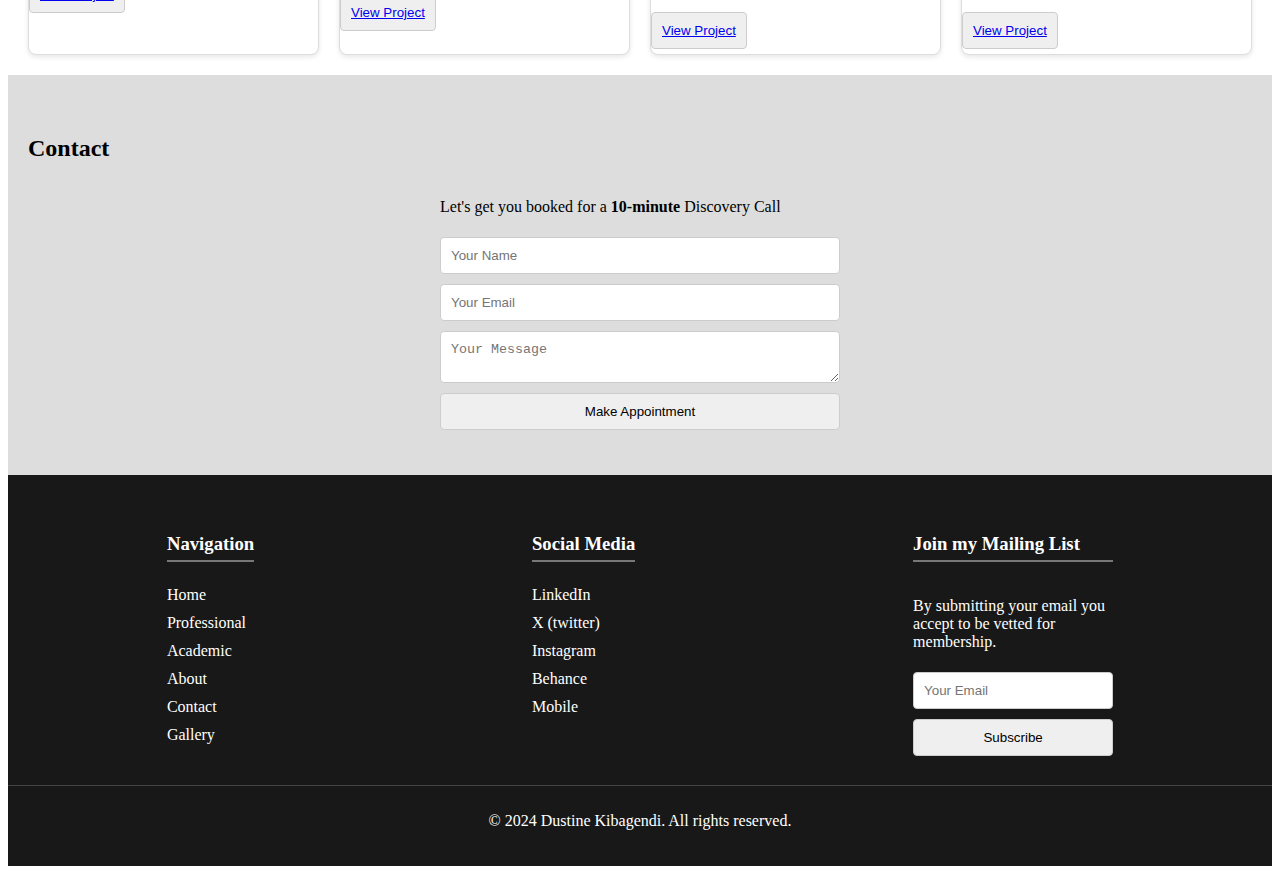
==== commit 38abe510: "Update index.html" ====
--- a/index.html
+++ b/index.html
@@ -56,7 +56,7 @@
 
     <!-- Client Journey Section -->
 <section id="client-journey">
-    <p><h2>Client Journey</h2></p>
+    <h2>Client Journey</h2>
     <div class="journey-step">
         <div class="step-icon">1</div>
         <div class="step-content">
@@ -163,7 +163,7 @@
                 <img src="pexels-saulo-leite-1491182-27254207.jpg" alt="USIU-A Grading Program">
                 <h3>USIU-A GRADING PROGRAM</h3>
                 <p>USIU-A students are able to promt the program for an immediate indication of their grades as per the school grading system. This helps them to quickly ascertain the nature of their grades without manual cross-referencing against the grading system.</p>
-                <button><a href="https://github.com/AKStine/APT1030B_US24_my-portfolio/tree/main" class="btn">View Project</a></button>
+                <button><a href="https://github.com/AKStine/USIU-A-Grading-Program" class="btn">View Project</a></button>
             </div>
             <!-- Add more projects as needed -->
         </div>
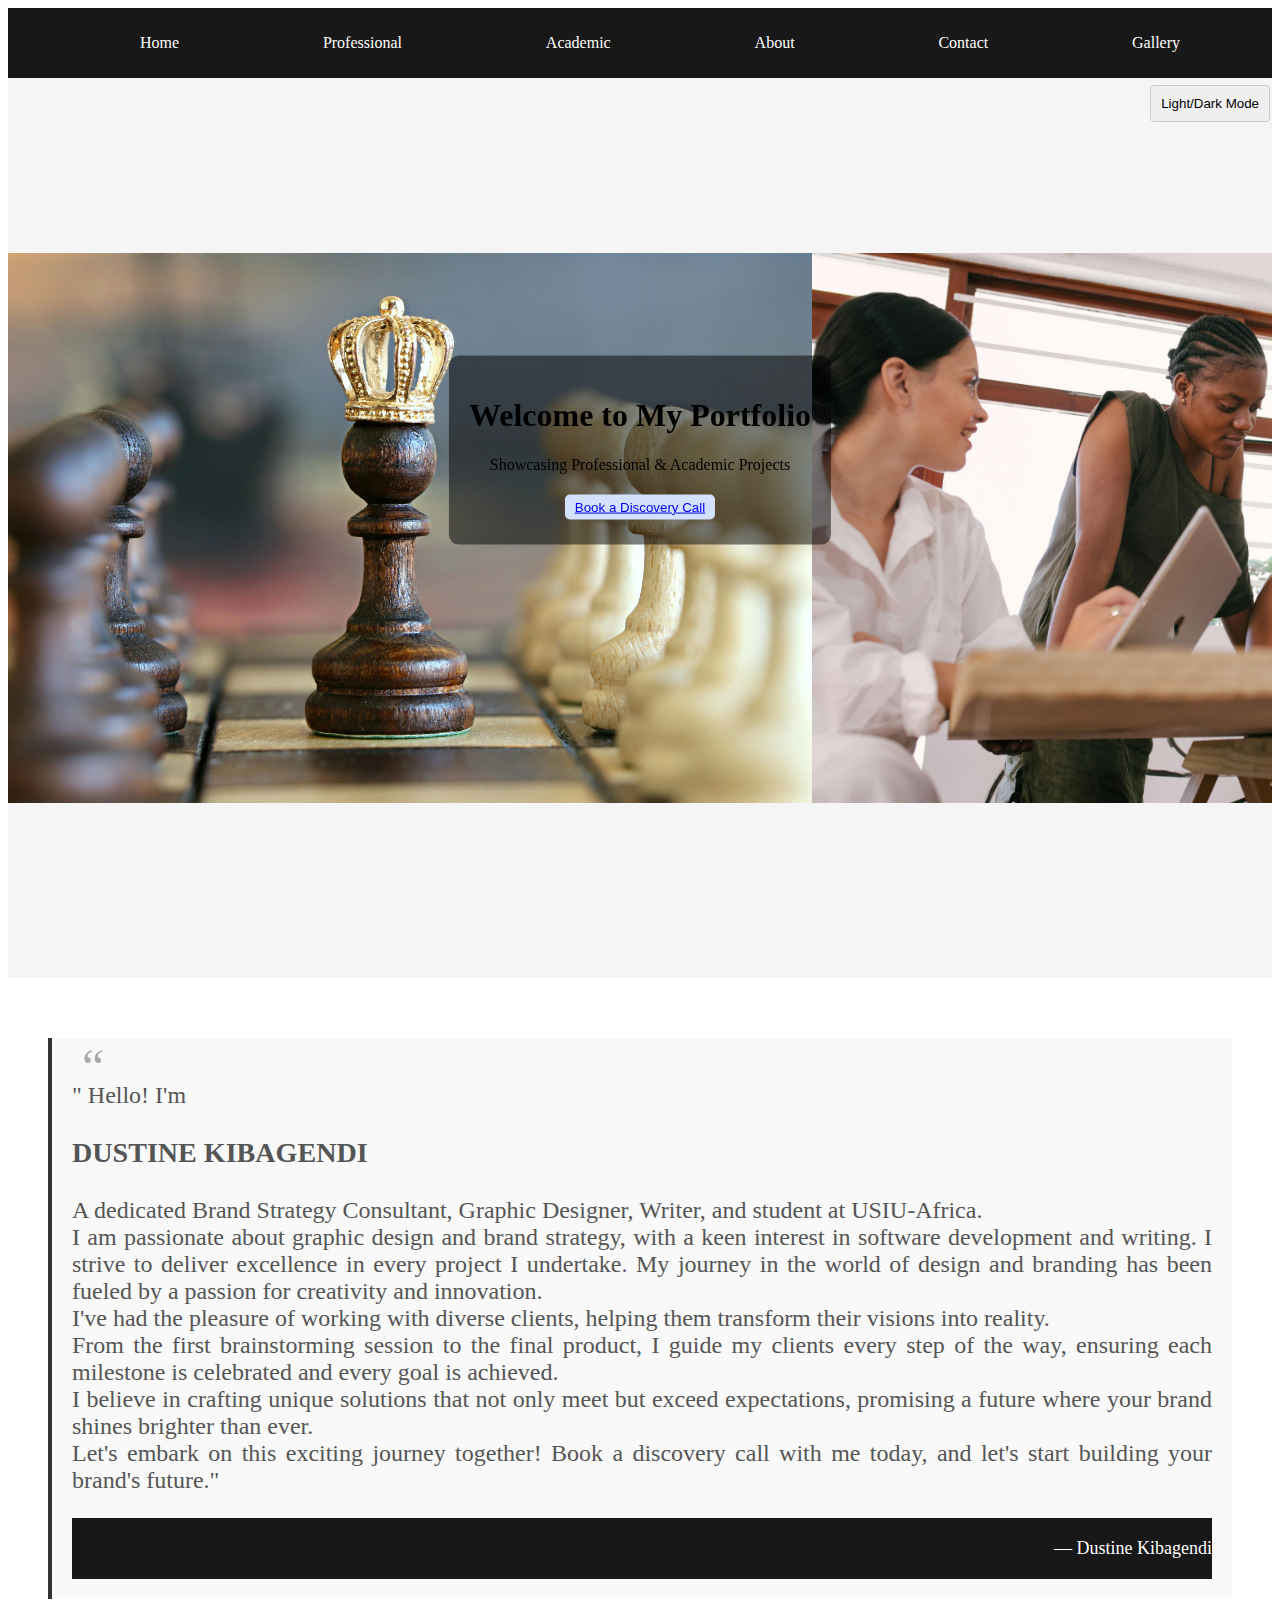
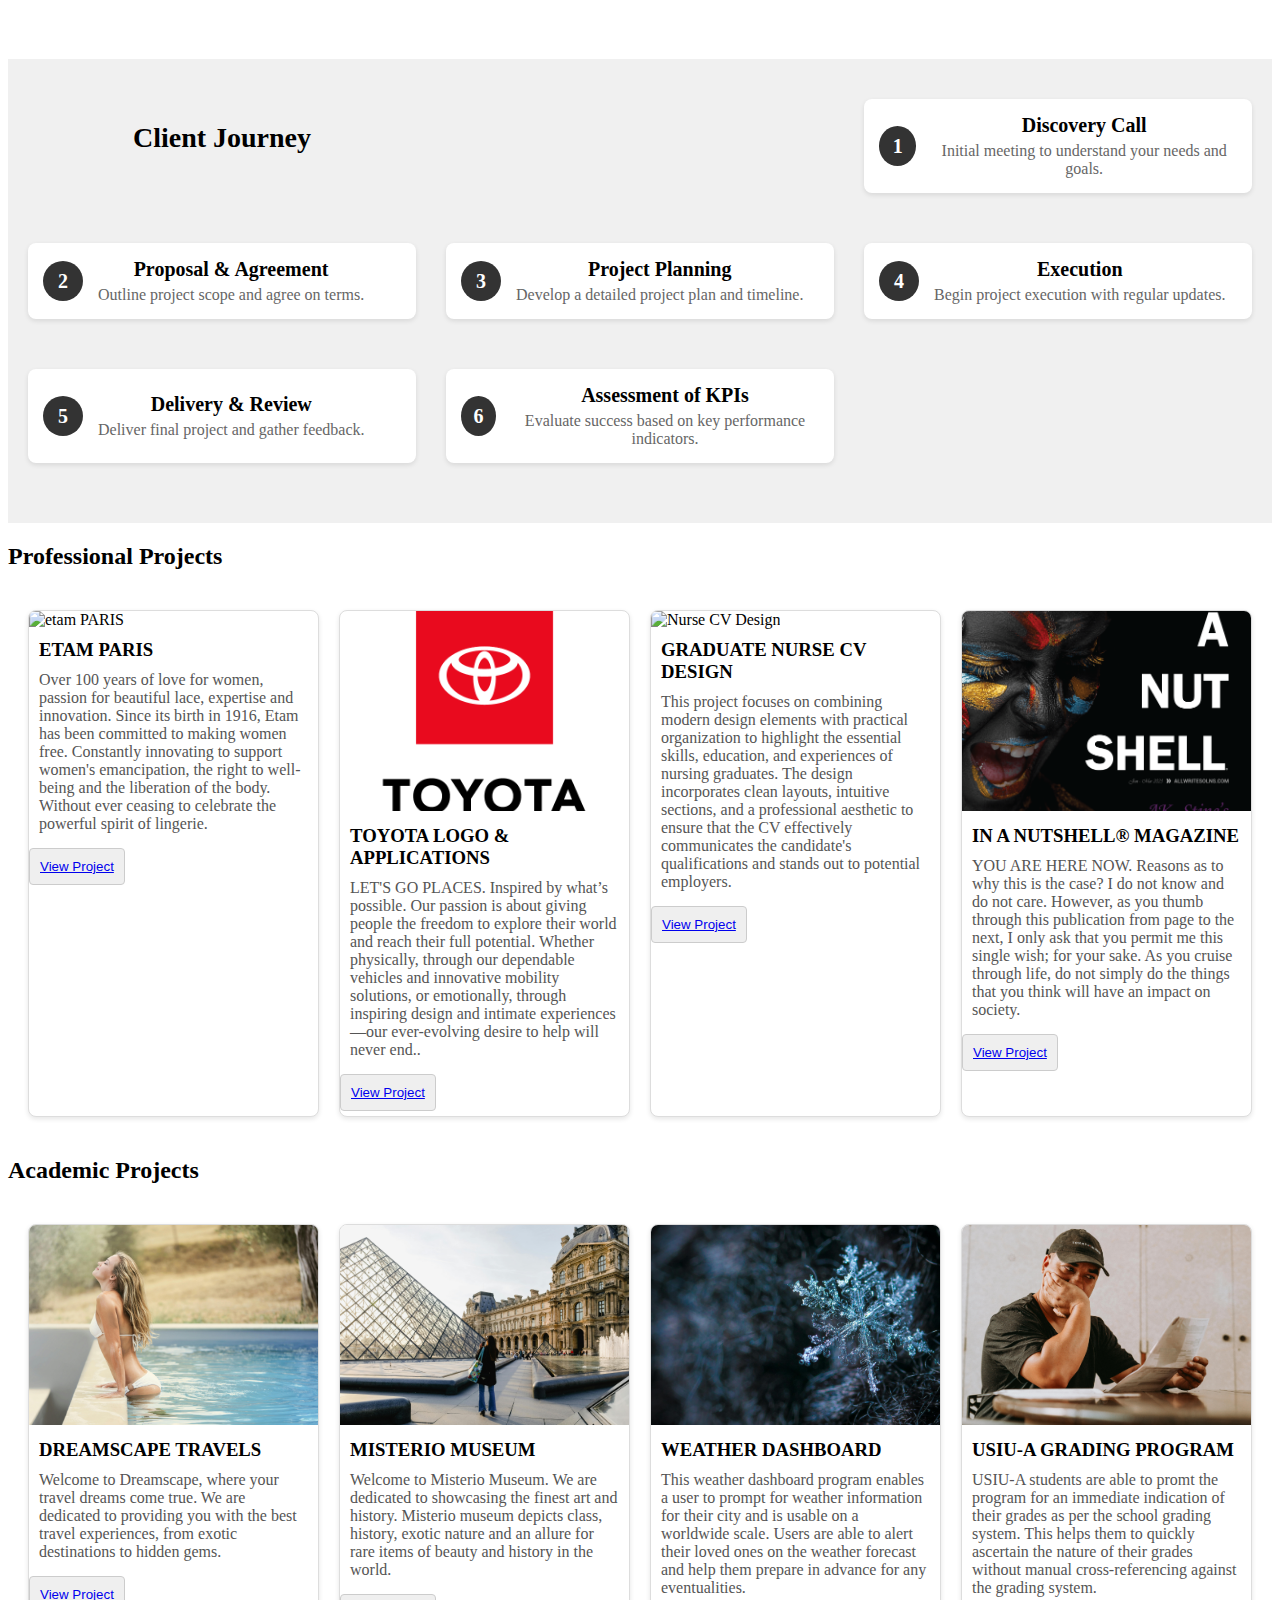
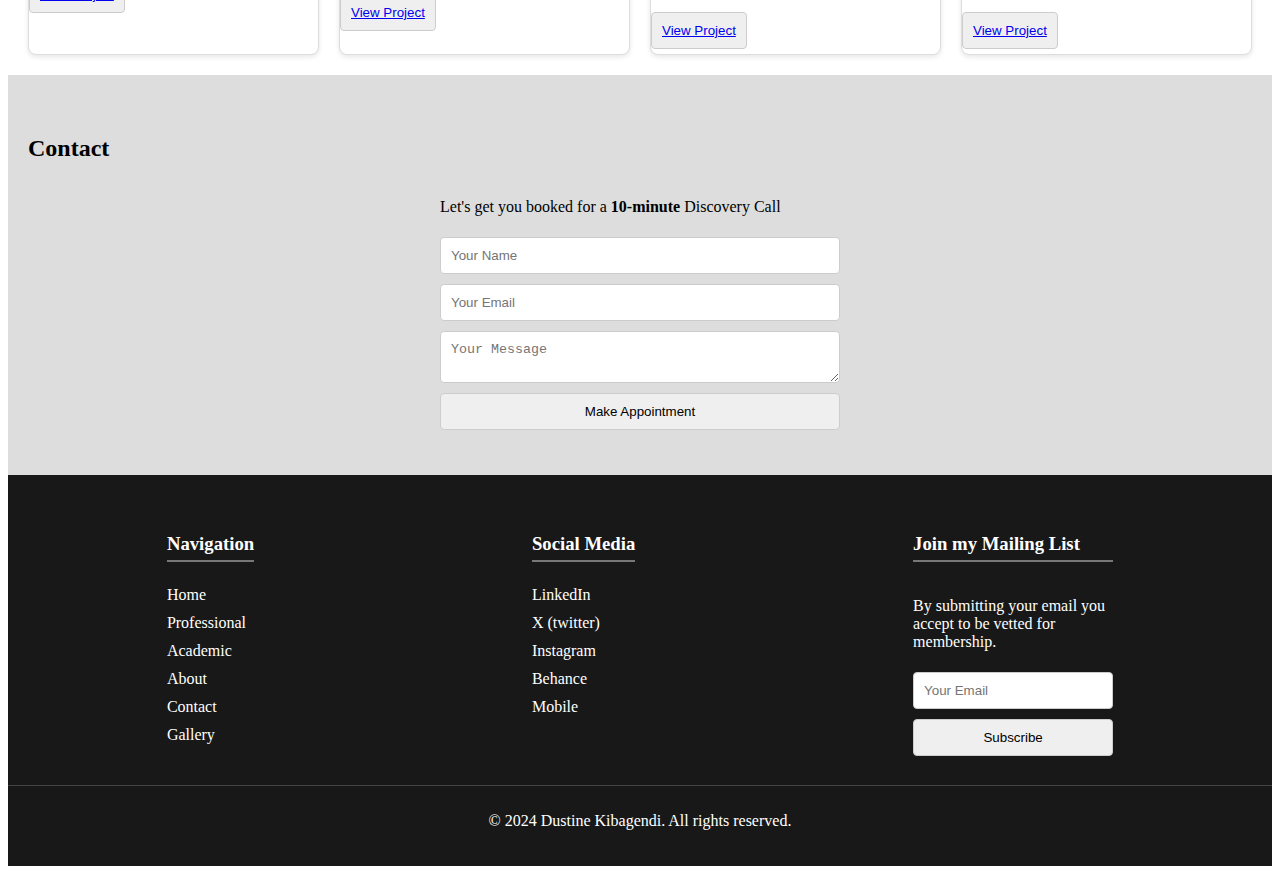
==== commit 0334ffc6: "Update index.html" ====
--- a/index.html
+++ b/index.html
@@ -57,13 +57,13 @@
     <!-- Client Journey Section -->
 <section id="client-journey">
     <h2>Client Journey</h2>
-    <div class="journey-step">
+    <p><div class="journey-step">
         <div class="step-icon">1</div>
         <div class="step-content">
             <h3>Discovery Call</h3>
             <p>Initial meeting to understand your needs and goals.</p>
         </div>
-    </div>
+    </p></div>
     <div class="journey-step">
         <div class="step-icon">2</div>
         <div class="step-content">
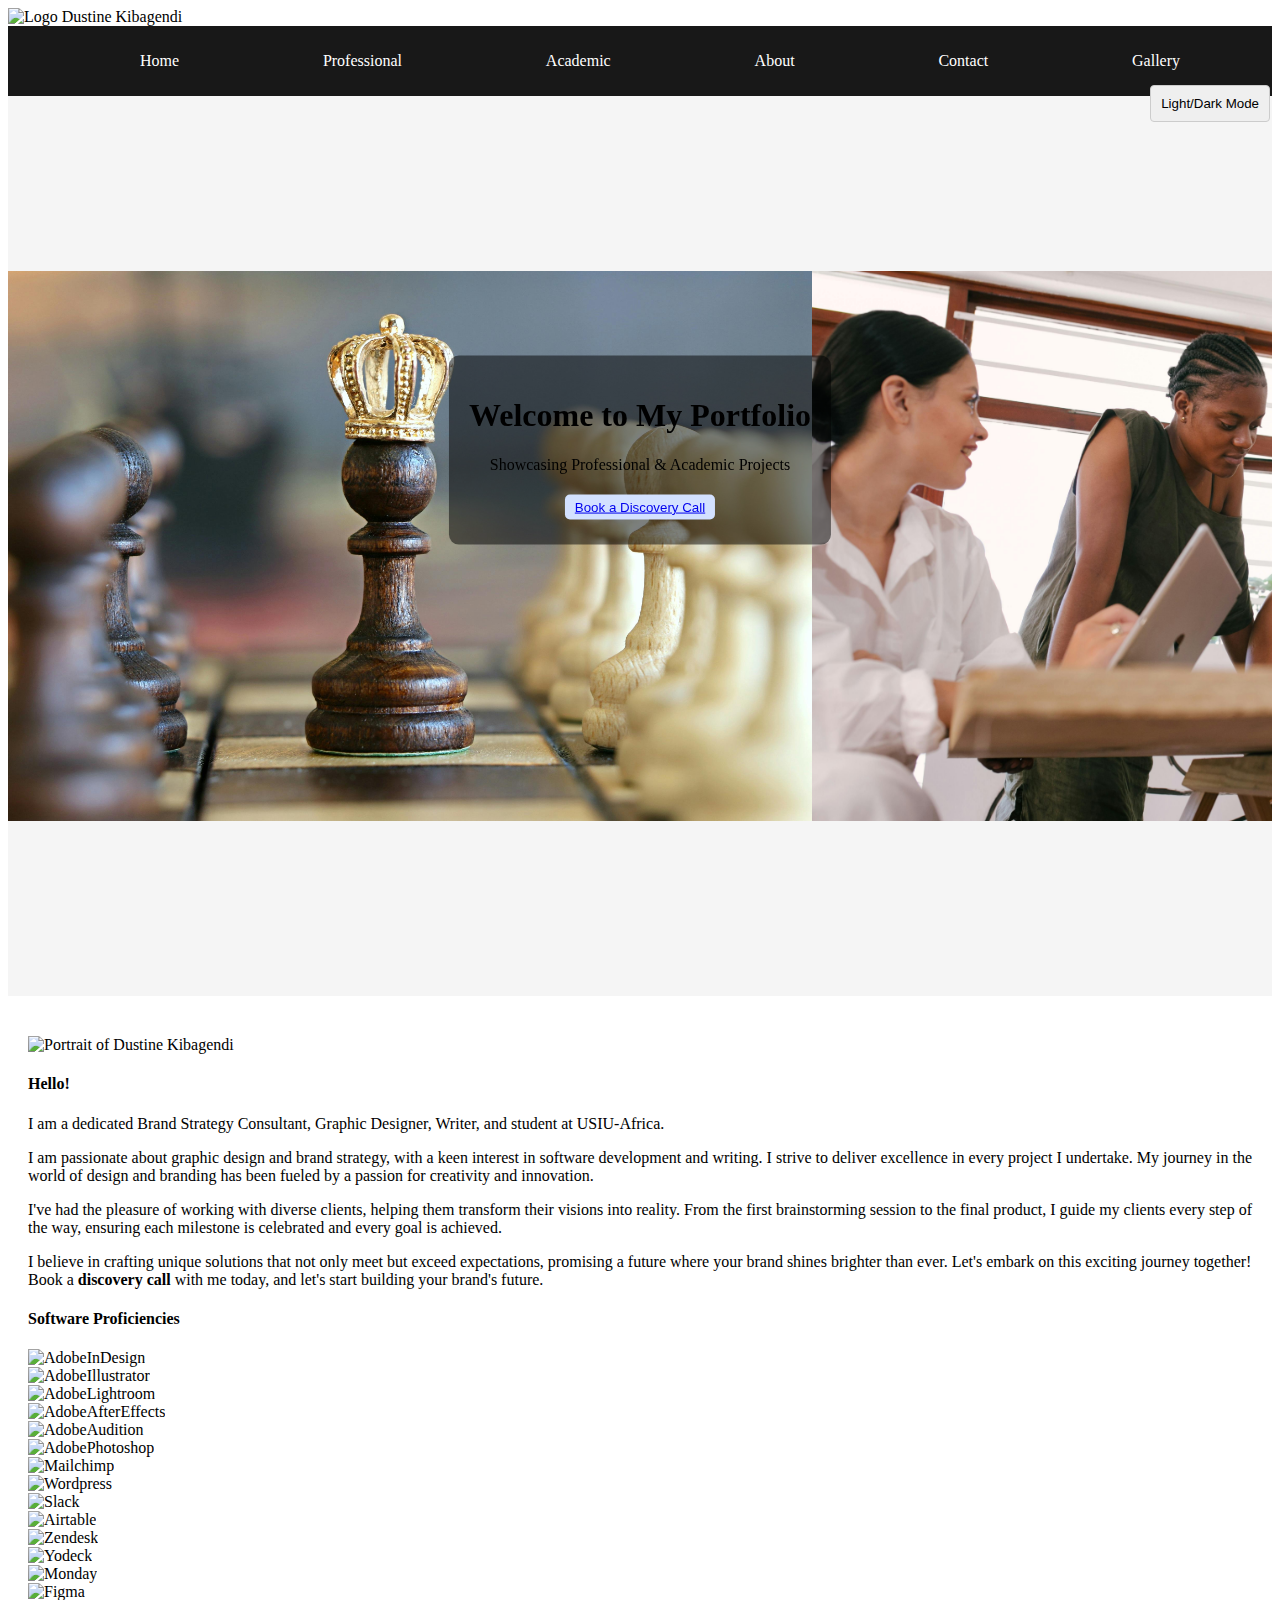
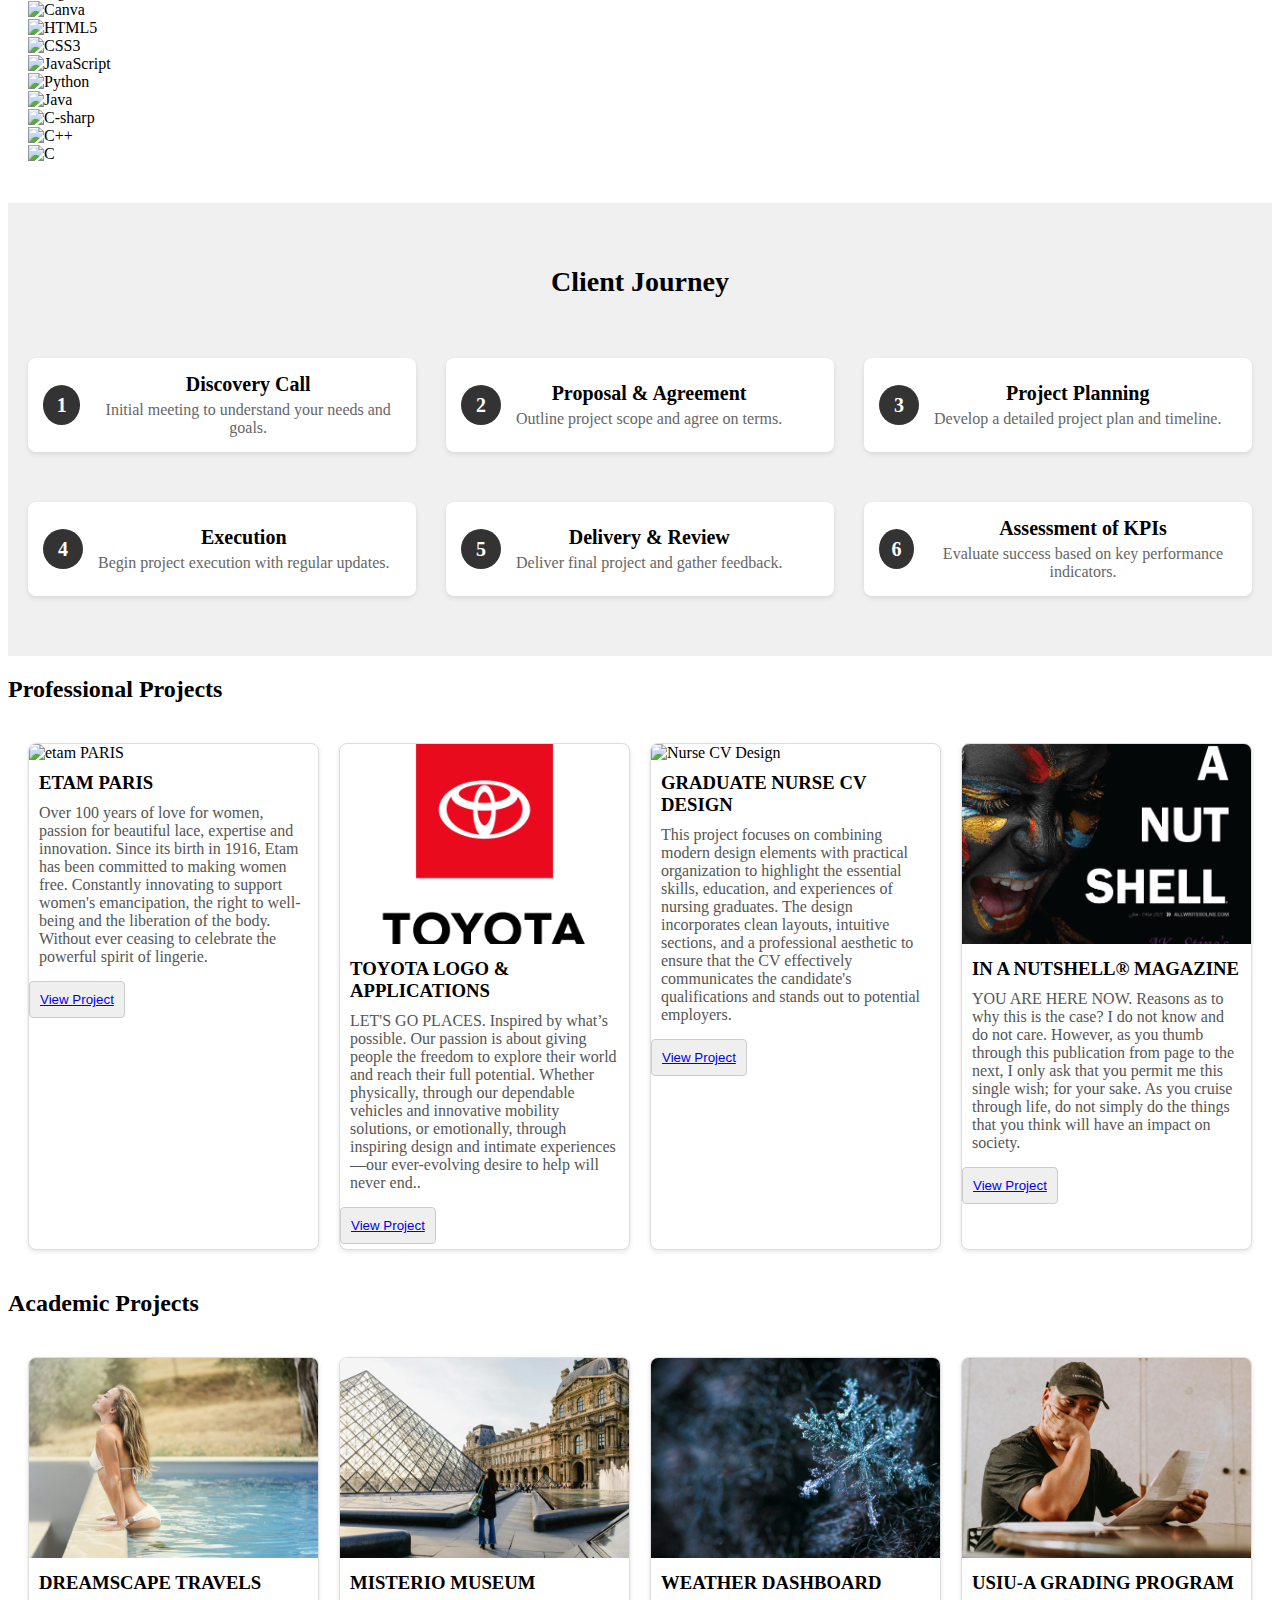
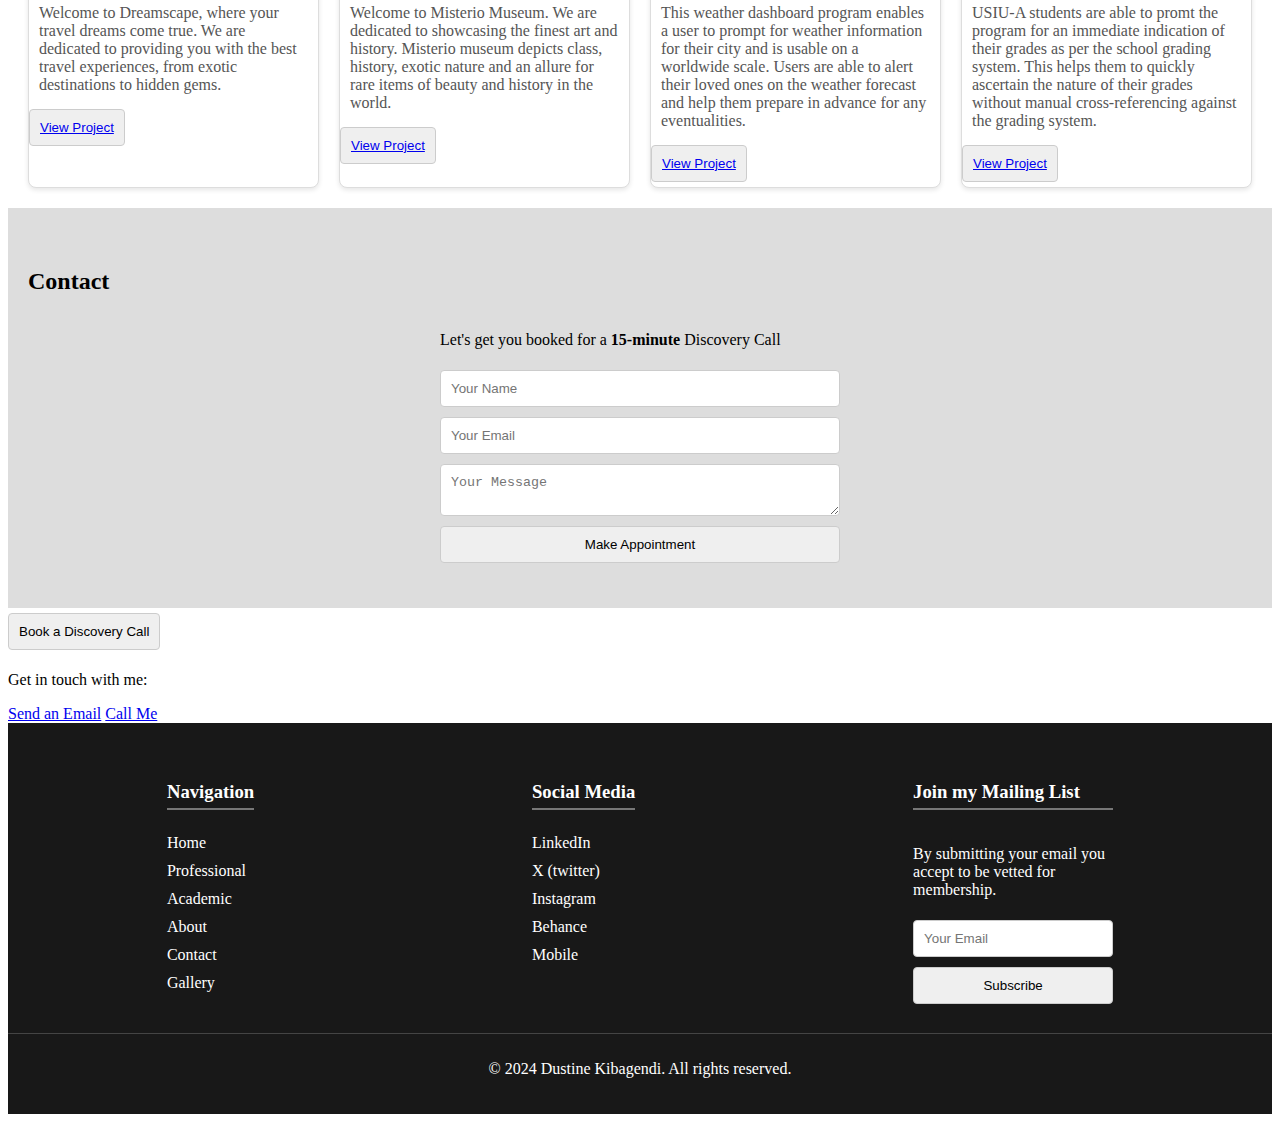
==== commit 71d8e288: "Update index.html" ====
--- a/index.html
+++ b/index.html
@@ -7,8 +7,17 @@
     <link rel="stylesheet" href="styles.css">
     <link rel="preconnect" href="https://fonts.googleapis.com">
     <link rel="preconnect" href="https://fonts.gstatic.com" crossorigin>
-    <link href="https://fonts.googleapis.com/css2?family=Roboto:wght@400;700&display=swap" rel="stylesheet">
+    <link href="https://fonts.googleapis.com/css2?family=Montserrat:wght@400;700&display=swap" rel="stylesheet">
+    <!--<link href="https://fonts.googleapis.com/css2?family=Roboto:wght@400;700&display=swap" rel="stylesheet"> -->
 </head>
+<!-- Header Section -->
+<header class="site-header">
+    <div class="logo-name-container">
+        <img src="dk-black.png" alt="Logo" class="logo">
+        <span class="site-name">Dustine Kibagendi</span>
+    </div>
+</header>
+
 <body>
     <!-- Navigation Bar -->
     <nav>
@@ -43,7 +52,55 @@
         </div>
     </section>
 
-<!-- About Section -->
+<!-- About Me Section -->
+<section id="about">
+    <div class="about-container">
+        <div class="portrait">
+            <img src="127.jpg" alt="Portrait of Dustine Kibagendi">
+        </div>
+        <div class="introduction">
+            <h4>Hello!</h4>
+            <p>I am a dedicated Brand Strategy Consultant, Graphic Designer, Writer, and student at USIU-Africa.</p>
+            <p>I am passionate about graphic design and brand strategy, with a keen interest in software development and writing. I strive to deliver excellence in every project I undertake. My journey in the world of design and branding has been fueled by a passion for creativity and innovation.</p>
+            <p>I've had the pleasure of working with diverse clients, helping them transform their visions into reality. From the first brainstorming session to the final product, I guide my clients every step of the way, ensuring each milestone is celebrated and every goal is achieved.</p>
+            <p>I believe in crafting unique solutions that not only meet but exceed expectations, promising a future where your brand shines brighter than ever. Let's embark on this exciting journey together!<br> Book a <strong>discovery call</strong> with me today, and let's start building your brand's future.</p>
+        </div>
+    </div>
+
+    <div class="proficiency">
+        <h4>Software Proficiencies</h4>
+        <div class="icon-grid">
+            <!-- Add your software icons here -->
+            <div class="icon"><img src="in-design.png" alt="AdobeInDesign"></div>
+            <div class="icon"><img src="illustrator.png" alt="AdobeIllustrator"></div>
+            <div class="icon"><img src="lightroom.png" alt="AdobeLightroom"></div>
+            <div class="icon"><img src="after-effects.png" alt="AdobeAfterEffects"></div>
+            <div class="icon"><img src="audition.png" alt="AdobeAudition"></div>
+            <div class="icon"><img src="photoshop.png" alt="AdobePhotoshop"></div>
+            <div class="icon"><img src="mailchimp.png" alt="Mailchimp"></div>
+            <div class="icon"><img src="wordpress.png" alt="Wordpress"></div>
+            <div class="icon"><img src="slack.png" alt="Slack"></div>
+            <div class="icon"><img src="airtable.png" alt="Airtable"></div>
+            <div class="icon"><img src="zendesk.png" alt="Zendesk"></div>
+            <div class="icon"><img src="yodeck.png" alt="Yodeck"></div>
+            <div class="icon"><img src="monday.png" alt="Monday"></div>
+            <div class="icon"><img src="figma.png" alt="Figma"></div>
+            <div class="icon"><img src="canva.png" alt="Canva"></div>
+
+            <div class="icon"><img src="html.png" alt="HTML5"></div>
+            <div class="icon"><img src="css.png" alt="CSS3"></div>
+            <div class="icon"><img src="javascript.png" alt="JavaScript"></div>
+            <div class="icon"><img src="python.png" alt="Python"></div>
+            <div class="icon"><img src="java.png" alt="Java"></div>
+            <div class="icon"><img src="c-sharp.png" alt="C-sharp"></div>
+            <div class="icon"><img src="c++.png" alt="C++"></div>
+            <div class="icon"><img src="c.png" alt="C"></div>
+            <!-- Add more icons as needed -->
+        </div>
+    </div>
+</section>
+
+    <!-- About Section 
 <section id="about">
     <blockquote>
         <p>
@@ -52,18 +109,18 @@
         </p>
         <footer>— Dustine Kibagendi</footer>
     </blockquote>
-</section>
+</section> -->
 
     <!-- Client Journey Section -->
 <section id="client-journey">
-    <h2>Client Journey</h2>
-    <p><div class="journey-step">
+    <p><h2>Client Journey</h2></p>
+    <div class="journey-step">
         <div class="step-icon">1</div>
         <div class="step-content">
             <h3>Discovery Call</h3>
             <p>Initial meeting to understand your needs and goals.</p>
         </div>
-    </p></div>
+    </div>
     <div class="journey-step">
         <div class="step-icon">2</div>
         <div class="step-content">
@@ -163,7 +220,7 @@
                 <img src="pexels-saulo-leite-1491182-27254207.jpg" alt="USIU-A Grading Program">
                 <h3>USIU-A GRADING PROGRAM</h3>
                 <p>USIU-A students are able to promt the program for an immediate indication of their grades as per the school grading system. This helps them to quickly ascertain the nature of their grades without manual cross-referencing against the grading system.</p>
-                <button><a href="https://github.com/AKStine/USIU-A-Grading-Program" class="btn">View Project</a></button>
+                <button><a href="https://akstine.github.io/USIU-A-Grading-Program/" class="btn">View Project</a></button>
             </div>
             <!-- Add more projects as needed -->
         </div>
@@ -173,13 +230,23 @@
     <section id="contact">
         <h2>Contact</h2>
         <form>
-            <p>Let's get you booked for a <strong>10-minute</strong> <upper>Discovery Call</upper></p>
+            <p>Let's get you booked for a <strong>15-minute</strong> <upper>Discovery Call</upper></p>
             <input type="text" name="name" placeholder="Your Name" required>
             <input type="email" name="email" placeholder="Your Email" required>
             <textarea name="message" placeholder="Your Message" required></textarea>
             <button type="submit">Make Appointment</button>
         </form>
     </section>
+
+    <!-- Book a Discovery Call Section -->
+<div id="discovery-widget" class="discovery-widget minimized">
+    <button id="toggle-discovery" class="toggle-discovery">Book a Discovery Call</button>
+    <div class="discovery-content">
+        <p>Get in touch with me:</p>
+        <a href="mailto:dkdesign254@gmail.com" class="contact-link">Send an Email</a>
+        <a href="tel:+254741433821" class="contact-link">Call Me</a>
+    </div>
+</div>
 
     <!-- Footer -->
     <footer>
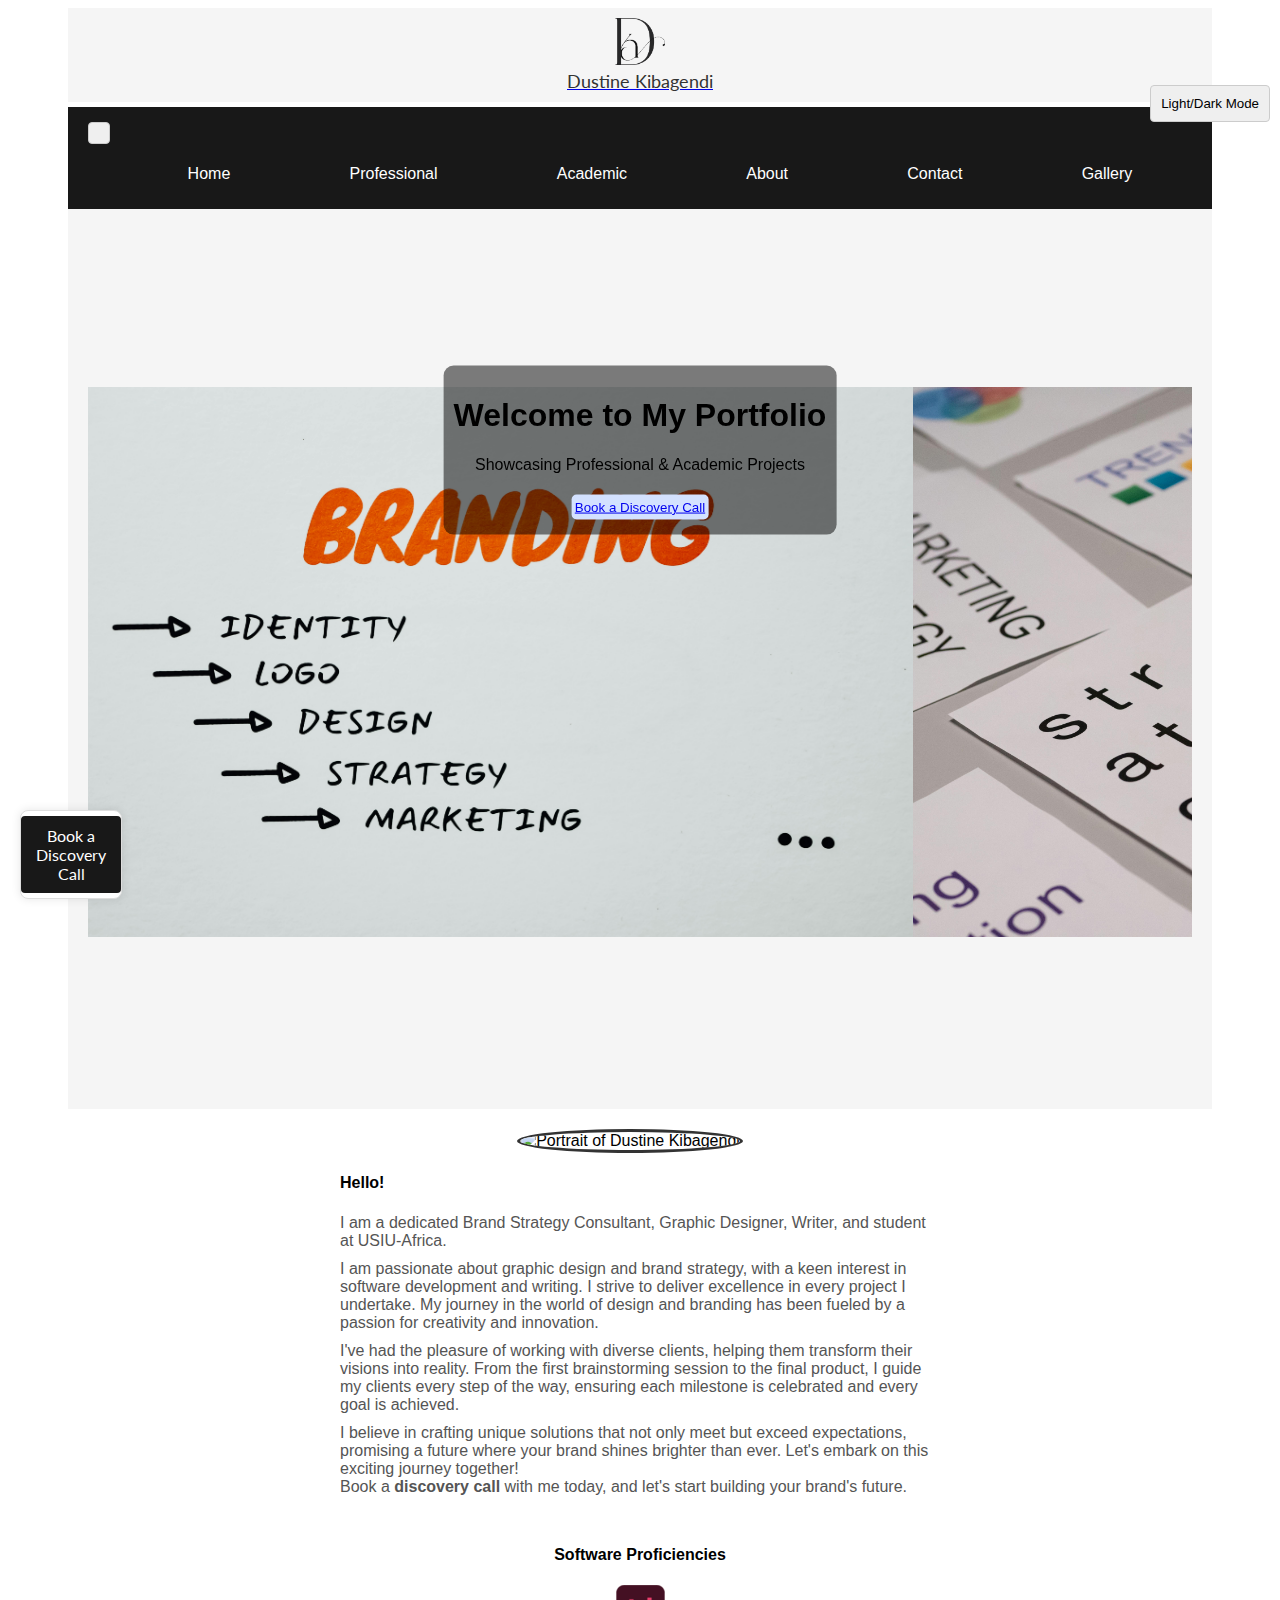
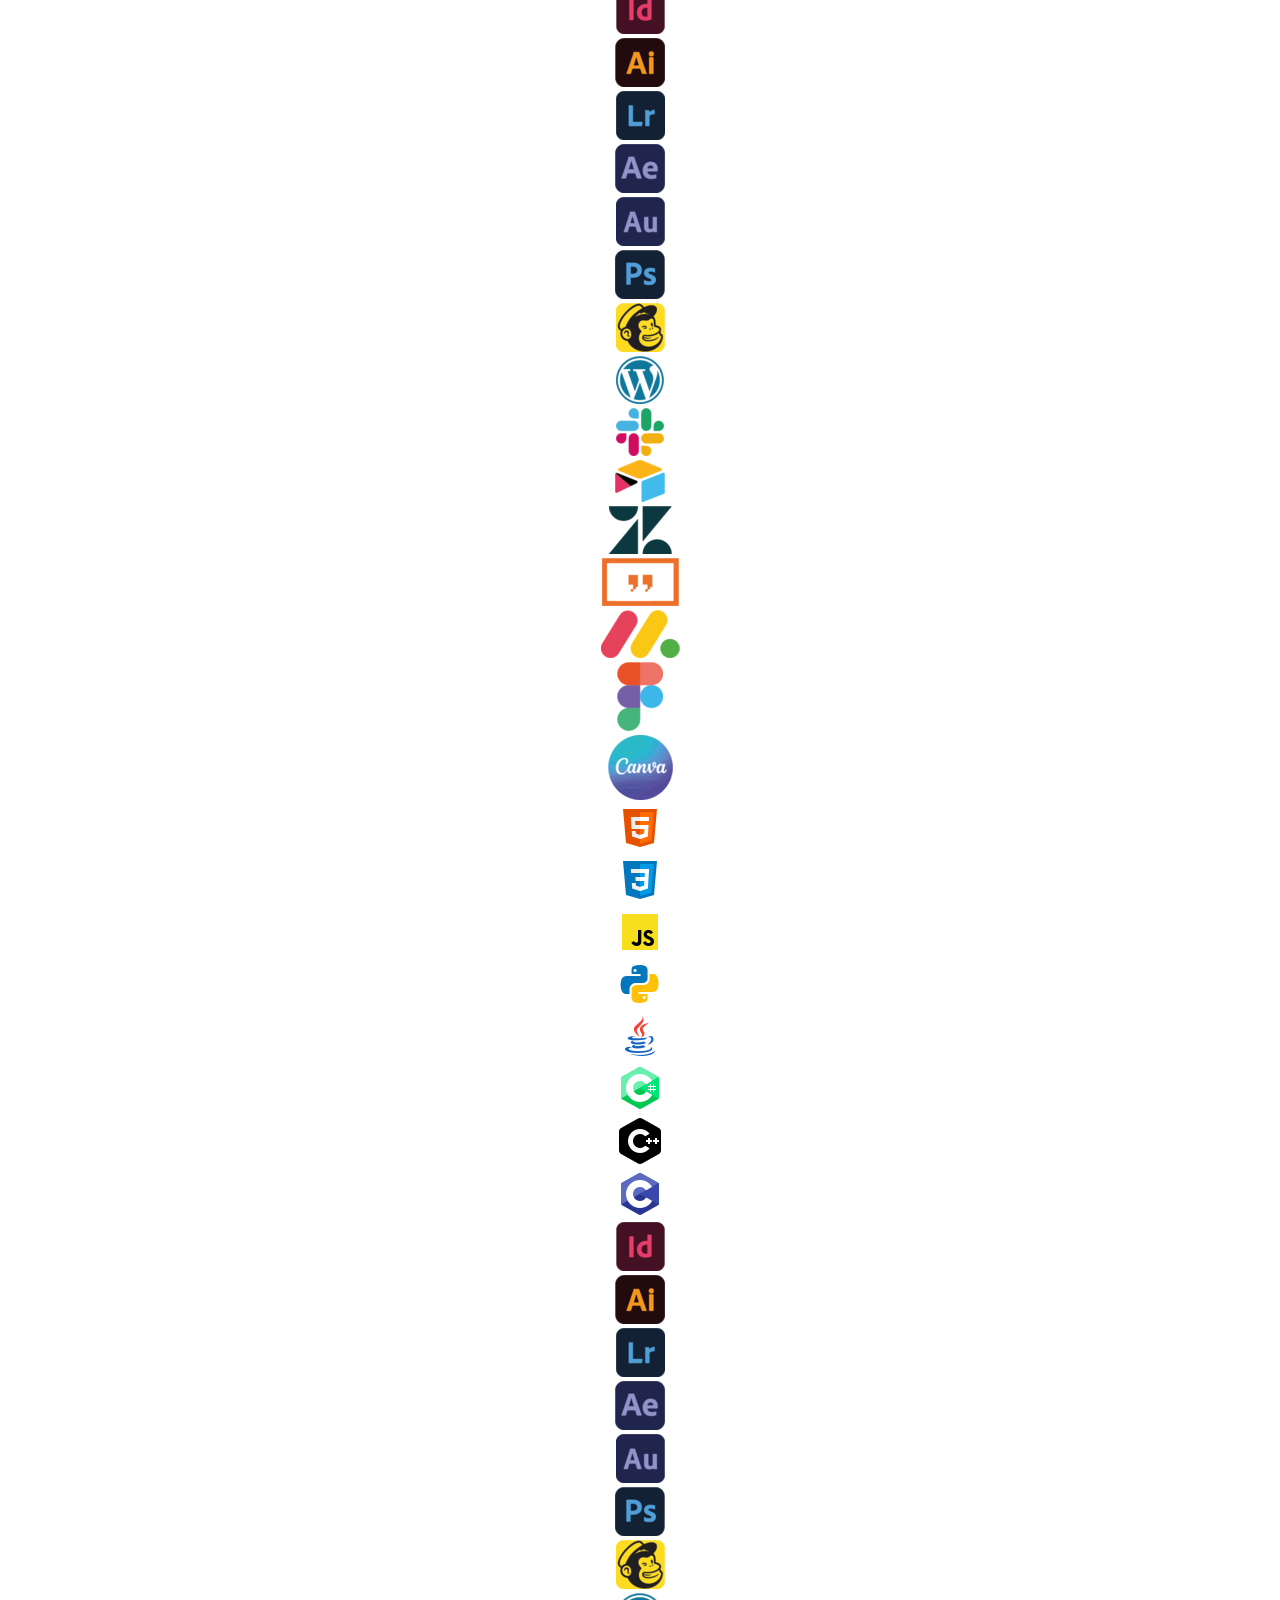
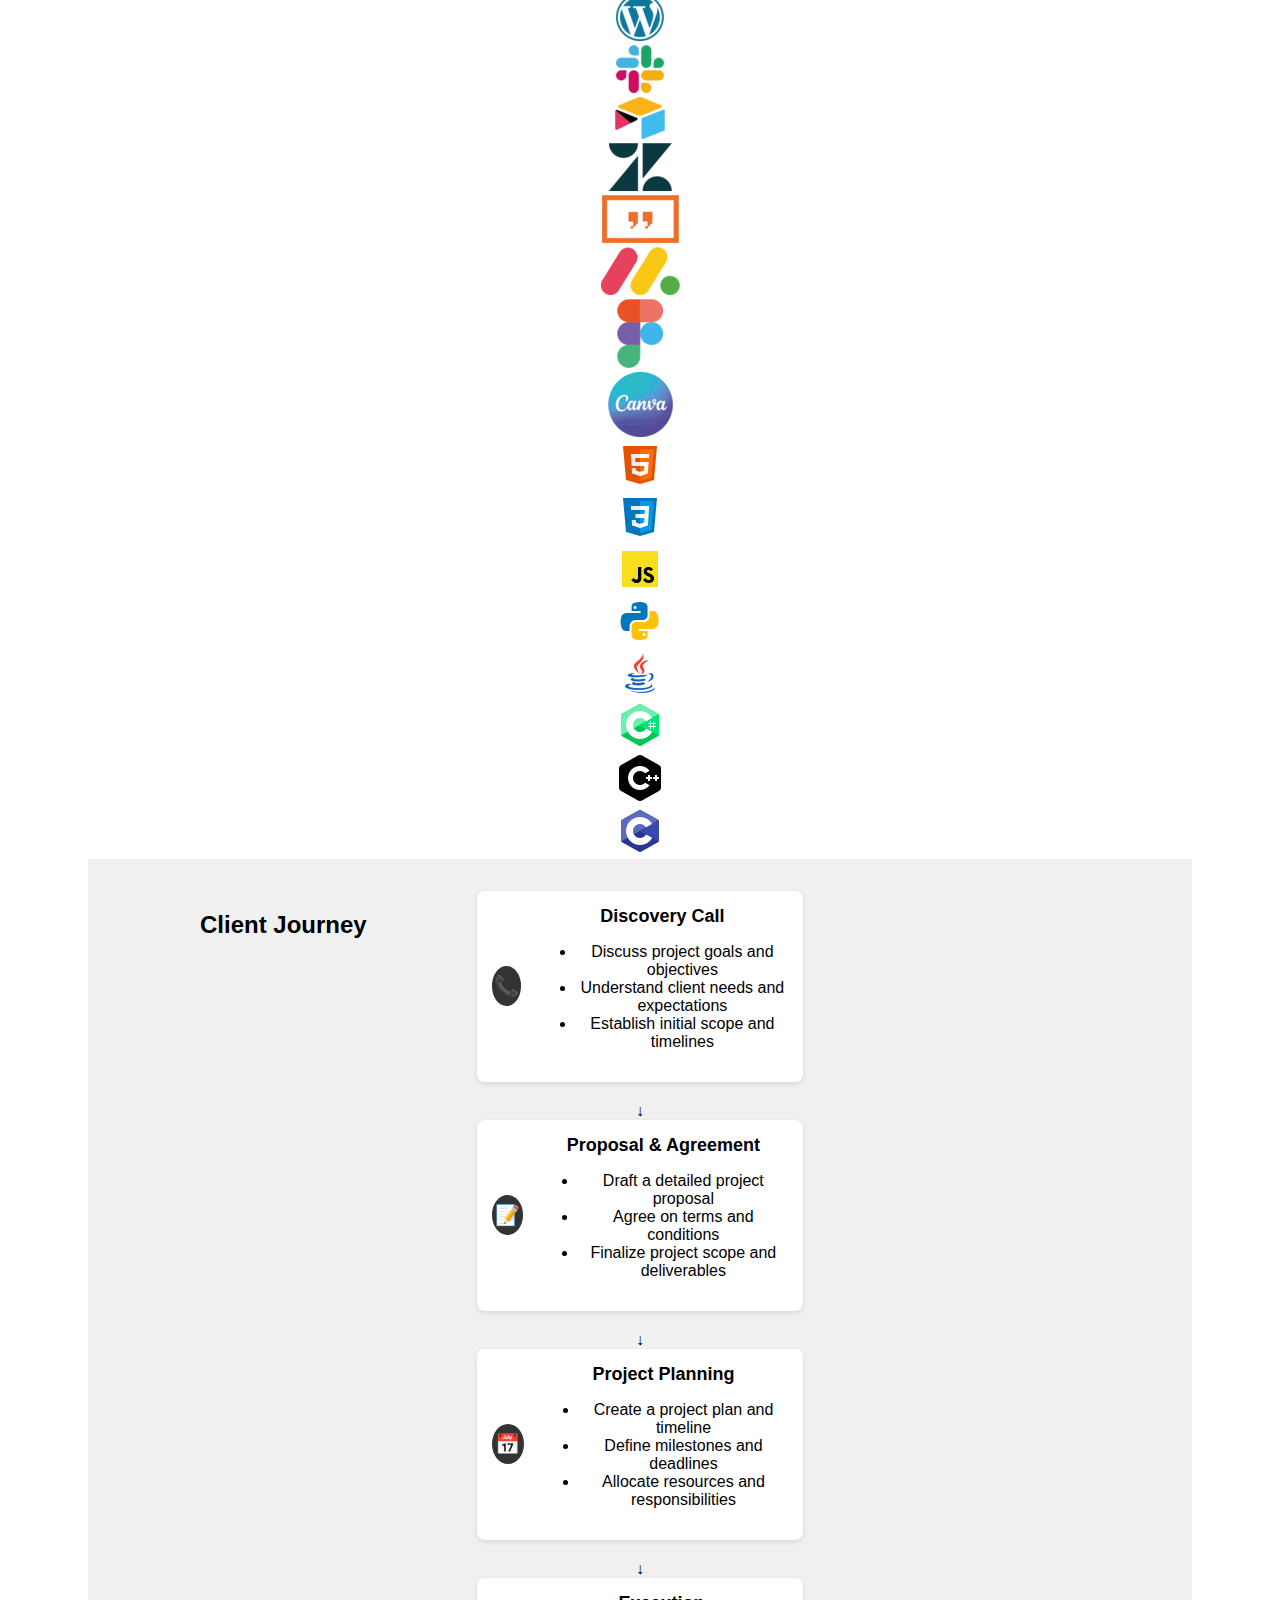
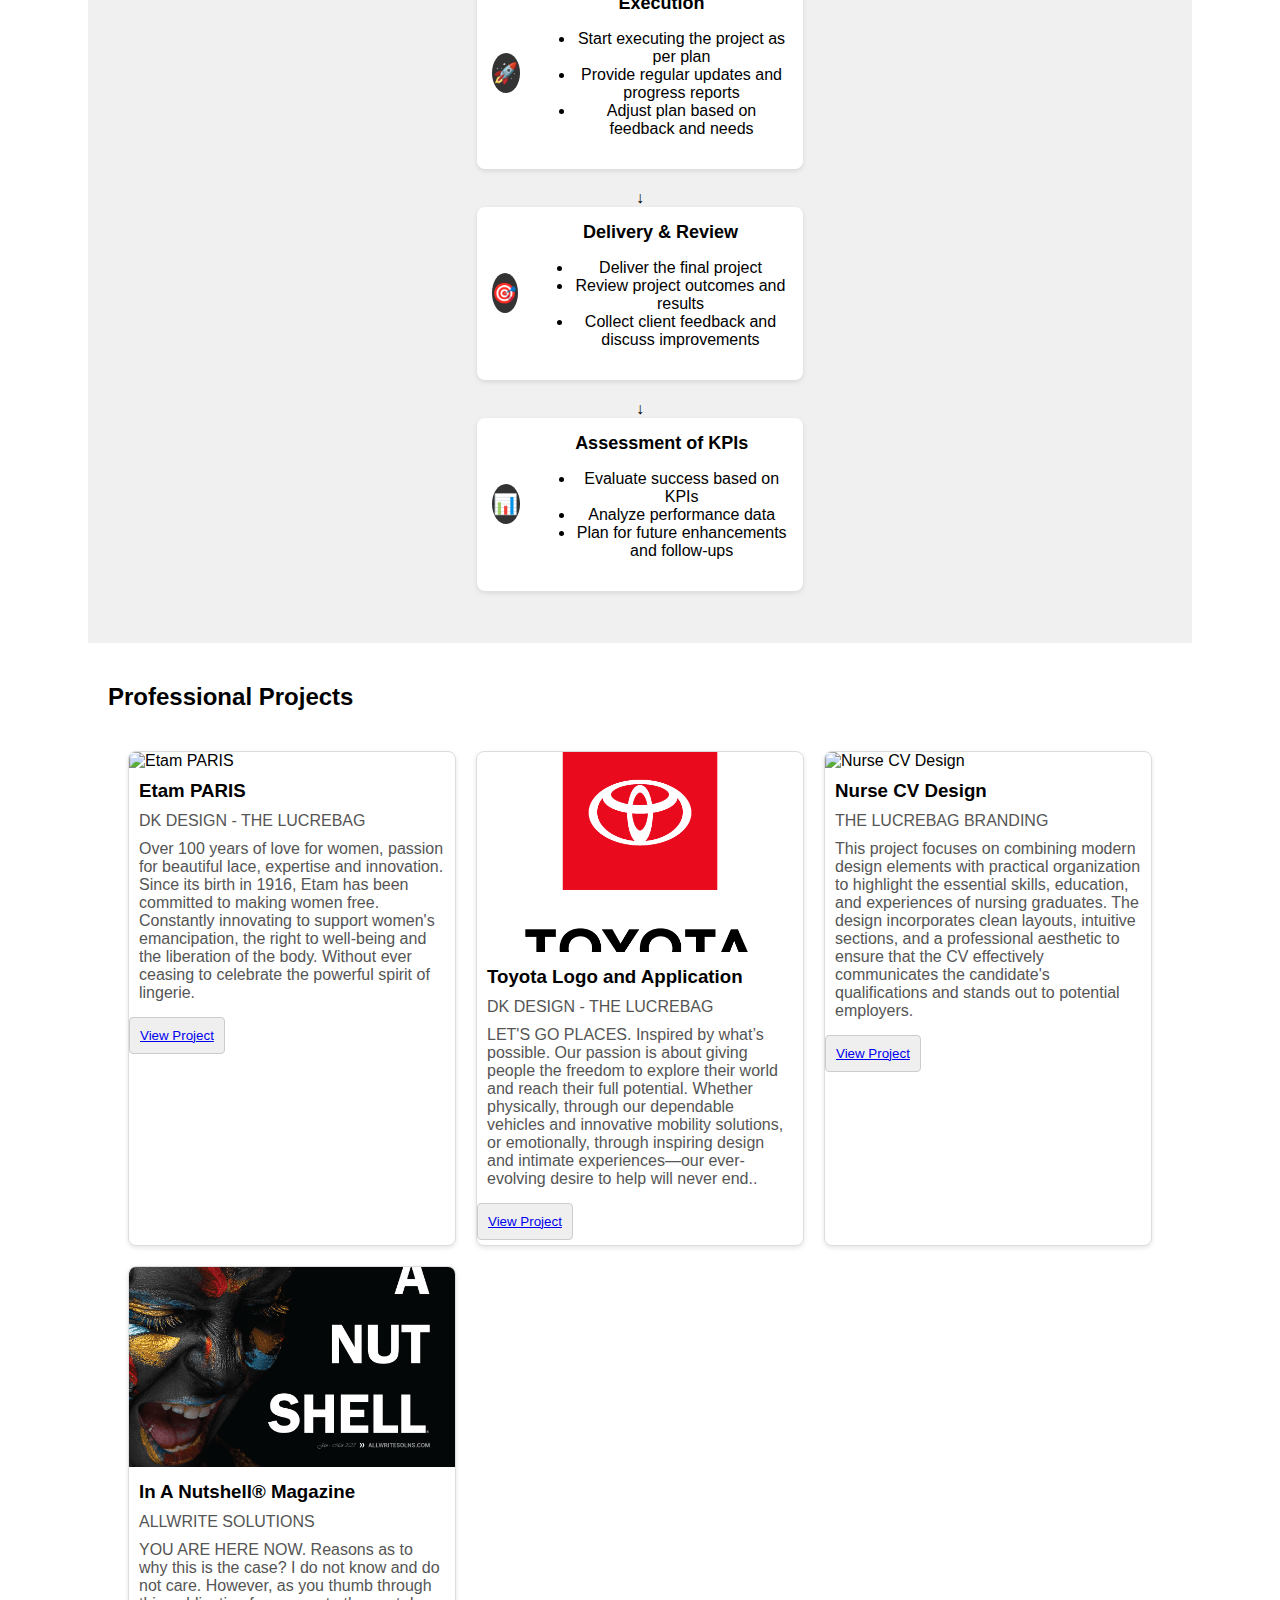
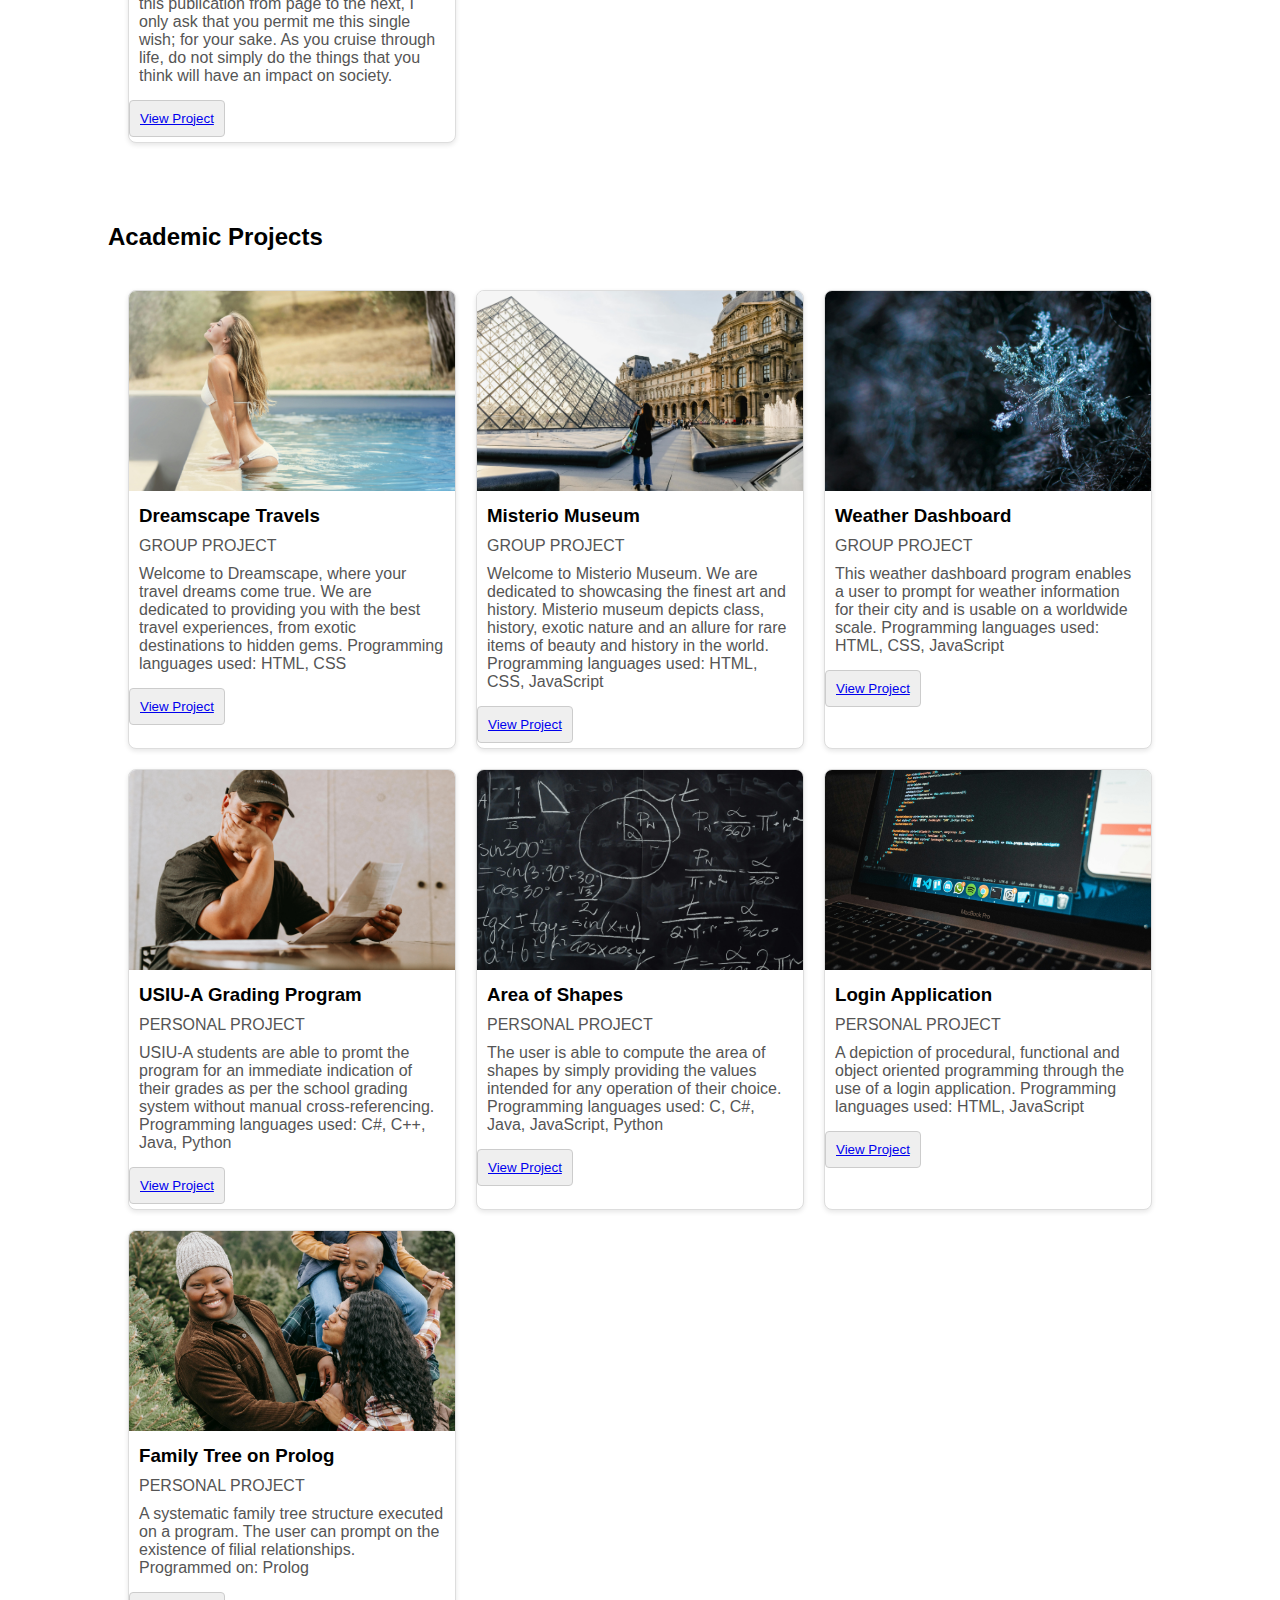
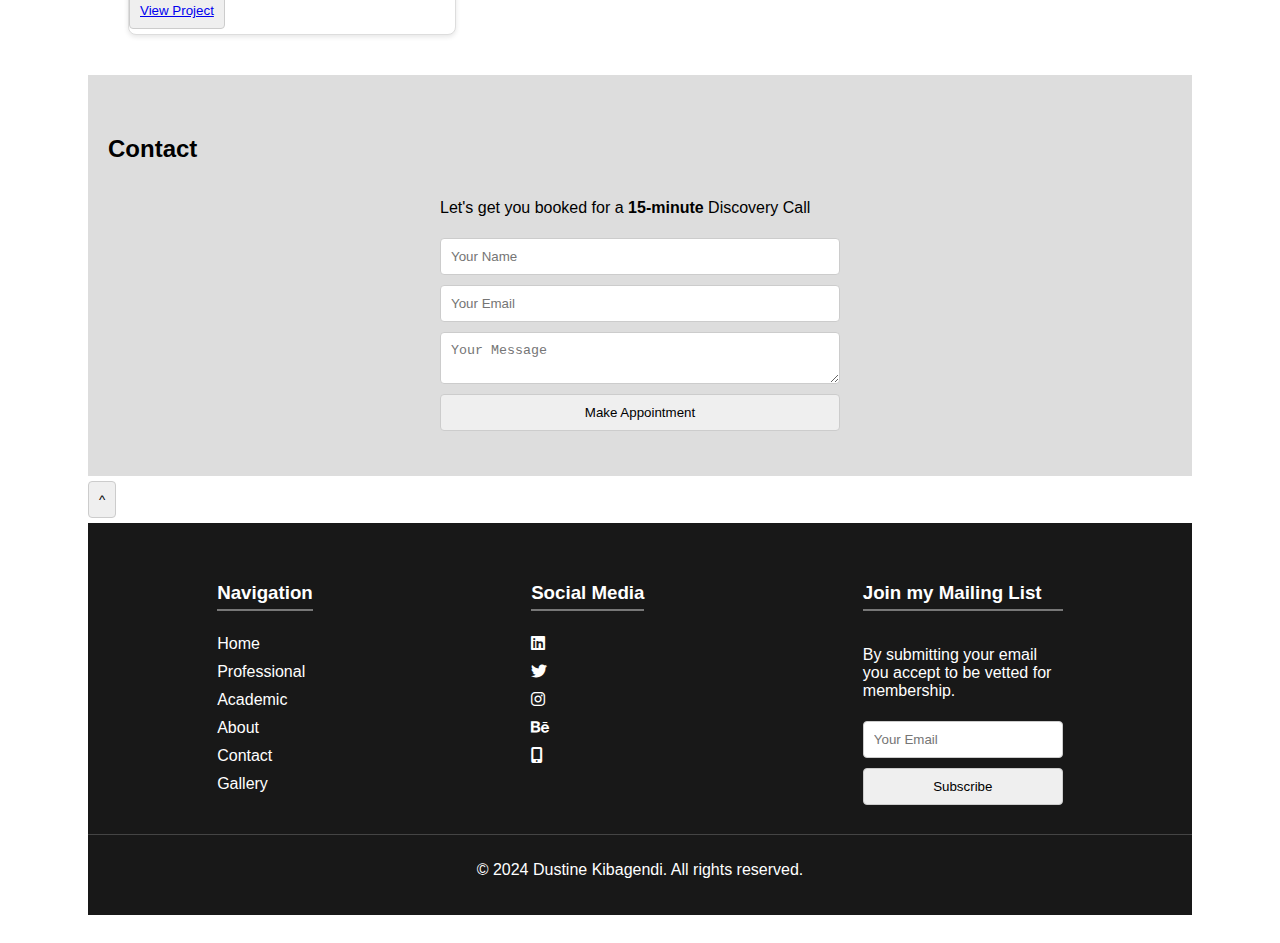
==== commit 506b09e9: "Update index.html" ====
--- a/index.html
+++ b/index.html
@@ -7,285 +7,407 @@
     <link rel="stylesheet" href="styles.css">
     <link rel="preconnect" href="https://fonts.googleapis.com">
     <link rel="preconnect" href="https://fonts.gstatic.com" crossorigin>
-    <link href="https://fonts.googleapis.com/css2?family=Montserrat:wght@400;700&display=swap" rel="stylesheet">
+    <link href="https://fonts.googleapis.com/css2?family=Lato:wght@400;700&display=swap" rel="stylesheet">
+    <link rel="stylesheet" href="https://cdnjs.cloudflare.com/ajax/libs/font-awesome/6.0.0-beta3/css/all.min.css">
     <!--<link href="https://fonts.googleapis.com/css2?family=Roboto:wght@400;700&display=swap" rel="stylesheet"> -->
 </head>
 <!-- Header Section -->
 <header class="site-header">
-    <div class="logo-name-container">
-        <img src="dk-black.png" alt="Logo" class="logo">
-        <span class="site-name">Dustine Kibagendi</span>
-    </div>
+    <a href="index.html" class="logo-name-container">
+        <div class="logo-name-container">
+            <img src="dk-black.png" alt="Logo" class="logo">
+            <span class="site-name">Dustine Kibagendi</span>
+        </div>
+    </a>
 </header>
 
 <body>
-    <!-- Navigation Bar -->
-    <nav>
-        <ul>
-            <li><a href="#home">Home</a></li>
-            <li><a href="#professional">Professional</a></li>
-            <li><a href="#academic">Academic</a></li>
-            <li><a href="#about">About</a></li>
-            <li><a href="#contact">Contact</a></li>
-            <li><a href="gallery.html">Gallery</a></li>
-        </ul>
-    </nav>
-
-    <!-- Landing Section -->
-    <section id="home" class="landing">
-        <div class="slider">
-            <img src="pexels-pixabay-260024.jpg" alt="Slider Image 1">
-            <img src="pexels-rethaferguson-3810795.jpg" alt="Slider Image 2">
-            <img src="pexels-fauxels-3184292.jpg" alt="Slider Image 3">
-            <img src="pexels-a-darmel-7707019.jpg" alt="Slider Image 4">
-            <img src="pexels-liza-summer-6347720.jpg" alt="Slider Image 5">
-            <img src="pexels-pixabay-277124.jpg" alt="Slider Image 6">
-            <img src="pexels-cottonbro-3662666.jpg" alt="Slider Image 7">
-            <img src="pexels-olly-3760612.jpg" alt="Slider Image 8">
-            <img src="pexels-kevish-hurree-1265840-2427813.jpg" alt="Slider Image 9">
-            <img src="pexels-ron-lach-10601908.jpg" alt="Slider Image 10">
-        </div>
-        <div class="appointment">
-            <h1>Welcome to My Portfolio</h1>
-            <p>Showcasing Professional & Academic Projects</p>
-            <button><a href="#contact" class="btn">Book a Discovery Call</a></button>
-        </div>
-    </section>
-
-<!-- About Me Section -->
-<section id="about">
-    <div class="about-container">
-        <div class="portrait">
-            <img src="127.jpg" alt="Portrait of Dustine Kibagendi">
-        </div>
-        <div class="introduction">
-            <h4>Hello!</h4>
-            <p>I am a dedicated Brand Strategy Consultant, Graphic Designer, Writer, and student at USIU-Africa.</p>
-            <p>I am passionate about graphic design and brand strategy, with a keen interest in software development and writing. I strive to deliver excellence in every project I undertake. My journey in the world of design and branding has been fueled by a passion for creativity and innovation.</p>
-            <p>I've had the pleasure of working with diverse clients, helping them transform their visions into reality. From the first brainstorming session to the final product, I guide my clients every step of the way, ensuring each milestone is celebrated and every goal is achieved.</p>
-            <p>I believe in crafting unique solutions that not only meet but exceed expectations, promising a future where your brand shines brighter than ever. Let's embark on this exciting journey together!<br> Book a <strong>discovery call</strong> with me today, and let's start building your brand's future.</p>
-        </div>
-    </div>
-
-    <div class="proficiency">
-        <h4>Software Proficiencies</h4>
-        <div class="icon-grid">
-            <!-- Add your software icons here -->
-            <div class="icon"><img src="in-design.png" alt="AdobeInDesign"></div>
-            <div class="icon"><img src="illustrator.png" alt="AdobeIllustrator"></div>
-            <div class="icon"><img src="lightroom.png" alt="AdobeLightroom"></div>
-            <div class="icon"><img src="after-effects.png" alt="AdobeAfterEffects"></div>
-            <div class="icon"><img src="audition.png" alt="AdobeAudition"></div>
-            <div class="icon"><img src="photoshop.png" alt="AdobePhotoshop"></div>
-            <div class="icon"><img src="mailchimp.png" alt="Mailchimp"></div>
-            <div class="icon"><img src="wordpress.png" alt="Wordpress"></div>
-            <div class="icon"><img src="slack.png" alt="Slack"></div>
-            <div class="icon"><img src="airtable.png" alt="Airtable"></div>
-            <div class="icon"><img src="zendesk.png" alt="Zendesk"></div>
-            <div class="icon"><img src="yodeck.png" alt="Yodeck"></div>
-            <div class="icon"><img src="monday.png" alt="Monday"></div>
-            <div class="icon"><img src="figma.png" alt="Figma"></div>
-            <div class="icon"><img src="canva.png" alt="Canva"></div>
-
-            <div class="icon"><img src="html.png" alt="HTML5"></div>
-            <div class="icon"><img src="css.png" alt="CSS3"></div>
-            <div class="icon"><img src="javascript.png" alt="JavaScript"></div>
-            <div class="icon"><img src="python.png" alt="Python"></div>
-            <div class="icon"><img src="java.png" alt="Java"></div>
-            <div class="icon"><img src="c-sharp.png" alt="C-sharp"></div>
-            <div class="icon"><img src="c++.png" alt="C++"></div>
-            <div class="icon"><img src="c.png" alt="C"></div>
-            <!-- Add more icons as needed -->
-        </div>
-    </div>
-</section>
-
-    <!-- About Section 
-<section id="about">
-    <blockquote>
-        <p>
-            " Hello! I'm <strong><h3>DUSTINE KIBAGENDI</h3></strong> A dedicated Brand Strategy Consultant, Graphic Designer, Writer, and student at USIU-Africa. <br>I am passionate about graphic design and brand strategy, with a keen interest in software development and writing. I strive to deliver excellence in every project I undertake. My journey in the world of design and branding has been fueled by a passion for creativity and innovation.<br> I've had the pleasure of working with diverse clients, helping them transform their visions into reality.<br> From the first brainstorming session to the final product, I guide my clients every step of the way, ensuring each milestone is celebrated and every goal is achieved. <br>
-            I believe in crafting unique solutions that not only meet but exceed expectations, promising a future where your brand shines brighter than ever.<br> Let's embark on this exciting journey together! Book a discovery call with me today, and let's start building your brand's future."
-        </p>
-        <footer>— Dustine Kibagendi</footer>
-    </blockquote>
-</section> -->
-
-    <!-- Client Journey Section -->
-<section id="client-journey">
-    <p><h2>Client Journey</h2></p>
-    <div class="journey-step">
-        <div class="step-icon">1</div>
-        <div class="step-content">
-            <h3>Discovery Call</h3>
-            <p>Initial meeting to understand your needs and goals.</p>
-        </div>
-    </div>
-    <div class="journey-step">
-        <div class="step-icon">2</div>
-        <div class="step-content">
-            <h3>Proposal & Agreement</h3>
-            <p>Outline project scope and agree on terms.</p>
-        </div>
-    </div>
-    <div class="journey-step">
-        <div class="step-icon">3</div>
-        <div class="step-content">
-            <h3>Project Planning</h3>
-            <p>Develop a detailed project plan and timeline.</p>
-        </div>
-    </div>
-    <div class="journey-step">
-        <div class="step-icon">4</div>
-        <div class="step-content">
-            <h3>Execution</h3>
-            <p>Begin project execution with regular updates.</p>
-        </div>
-    </div>
-    <div class="journey-step">
-        <div class="step-icon">5</div>
-        <div class="step-content">
-            <h3>Delivery & Review</h3>
-            <p>Deliver final project and gather feedback.</p>
-        </div>
-    </div>
-    <div class="journey-step">
-        <div class="step-icon">6</div>
-        <div class="step-content">
-            <h3>Assessment of KPIs</h3>
-            <p>Evaluate success based on key performance indicators.</p>
-        </div>
-    </div>
-</section>
-
-    <!-- Professional Work Section -->
-    <section id="professional">
-        <h2>Professional Projects</h2>
-        <div class="project-grid">
-            <!-- Example Project -->
-            <div class="project">
-                <img src="PANAMA-CONFORT_IMAGE_6_2975-V1.jpg" alt="etam PARIS">
-                <h3>ETAM PARIS</h3>
-                <p>Over 100 years of love for women, passion for beautiful lace, expertise and innovation. Since its birth in 1916, Etam has been committed to making women free. Constantly innovating to support women's emancipation, the right to well-being and the liberation of the body. Without ever ceasing to celebrate the powerful spirit of lingerie.</p>
-                <button><a href="Presentation-practical-evaluation_TEST_Etam-paris-041023.pdf" class="btn" target="_blank">View Project</a></button>
-            </div>
-            <div class="project">
-                <img src="toyota-logo_v3.png" alt="Toyota logo and Applications">
-                <h3>TOYOTA LOGO & APPLICATIONS</h3>
-                <p>LET'S GO PLACES. Inspired by what’s possible. Our passion is about giving people the freedom to explore their world and reach their full potential. Whether physically, through our dependable vehicles and innovative mobility solutions, or emotionally, through inspiring design and intimate experiences—our ever-evolving desire to help will never end..</p>
-                <button><a href="https://www.youtube.com/watch?v=Hq98nGBwEGY" class="btn">View Project</a></button>
-            </div>
-            <div class="project">
-                <img src="YT-thumbnail_nurse-cv-2.png" alt="Nurse CV Design">
-                <h3>GRADUATE NURSE CV DESIGN</h3>
-                <p>This project focuses on combining modern design elements with practical organization to highlight the essential skills, education, and experiences of nursing graduates. The design incorporates clean layouts, intuitive sections, and a professional aesthetic to ensure that the CV effectively communicates the candidate's qualifications and stands out to potential employers.</p>
-                <button><a href="AK-CV-grad-nurse_20072024.pdf" class="btn" target="_blank">View Project</a></button>
-            </div>
-            <div class="project">
-                <img src="IANS-front-page.png" alt="In A Nutshell&reg; Magazine">
-                <h3>IN A NUTSHELL&reg; MAGAZINE</h3>
-                <p>YOU ARE HERE NOW. Reasons as to why this is the case? I do not know and do not care. However, as you 
-                    thumb through this publication from page to the next, I only ask that you permit me this single wish; for your sake. 
-                    As you cruise through life, do not simply do the things that you think will have an impact on society.</p>
-                <button><a href="IANS-collated- designs-FNL8723.pdf" class="btn" target="_blank">View Project</a></button>
-            </div>
-            <!-- Add more projects as needed -->
-        </div>
-    </section>
-
-    <!-- Academic Work Section -->
-    <section id="academic">
-        <h2>Academic Projects</h2>
-        <div class="project-grid">
-            <!-- Example Project -->
-            <div class="project">
-                <img src="pexels-olly-3771835.jpg" alt="Dreamscape Travels">
-                <h3>DREAMSCAPE TRAVELS</h3>
-                <p>Welcome to Dreamscape, where your travel dreams come true. We are dedicated to providing you with the best travel experiences, from exotic destinations to hidden gems.</p>
-                <button><a href="https://akstine.github.io/APT1040B_US24-Dreamscape-tours-and-travel-website/" class="btn">View Project</a></button>
-            </div>
-            <div class="project">
-                <img src="pexels-shvets-2574641.jpg" alt="Misterio Museum">
-                <h3>MISTERIO MUSEUM</h3>
-                <p>Welcome to Misterio Museum. We are dedicated to showcasing the finest art and history. Misterio museum depicts class, history, exotic nature and an allure for rare items of beauty and history in the world.</p>
-                <button><a href="https://akstine.github.io/APT1040B_US24_Misterio-Museum_Website-Project/" class="btn">View Project</a></button>
-            </div>
-            <div class="project">
-                <img src="pexels-ekamelev-813872.jpg" alt="Weather Dashboard">
-                <h3>WEATHER DASHBOARD</h3>
-                <p>This weather dashboard program enables a user to prompt for weather information for their city and is usable on a worldwide scale. Users are able to alert their loved ones on the weather forecast and help them prepare in advance for any eventualities.</p>
-                <button><a href="https://nastiquenaomi.github.io/WEATHER-DASHBOARD/" class="btn">View Project</a></button>
-            </div>
-            <div class="project">
-                <img src="pexels-saulo-leite-1491182-27254207.jpg" alt="USIU-A Grading Program">
-                <h3>USIU-A GRADING PROGRAM</h3>
-                <p>USIU-A students are able to promt the program for an immediate indication of their grades as per the school grading system. This helps them to quickly ascertain the nature of their grades without manual cross-referencing against the grading system.</p>
-                <button><a href="https://akstine.github.io/USIU-A-Grading-Program/" class="btn">View Project</a></button>
-            </div>
-            <!-- Add more projects as needed -->
-        </div>
-    </section>
-
-    <!-- Contact Section -->
-    <section id="contact">
-        <h2>Contact</h2>
-        <form>
-            <p>Let's get you booked for a <strong>15-minute</strong> <upper>Discovery Call</upper></p>
-            <input type="text" name="name" placeholder="Your Name" required>
-            <input type="email" name="email" placeholder="Your Email" required>
-            <textarea name="message" placeholder="Your Message" required></textarea>
-            <button type="submit">Make Appointment</button>
-        </form>
-    </section>
-
-    <!-- Book a Discovery Call Section -->
-<div id="discovery-widget" class="discovery-widget minimized">
-    <button id="toggle-discovery" class="toggle-discovery">Book a Discovery Call</button>
-    <div class="discovery-content">
-        <p>Get in touch with me:</p>
-        <a href="mailto:dkdesign254@gmail.com" class="contact-link">Send an Email</a>
-        <a href="tel:+254741433821" class="contact-link">Call Me</a>
-    </div>
-</div>
-
-    <!-- Footer -->
-    <footer>
-        <div class="footer-columns">
-            <div class="column">
-                <h3>Navigation</h3>
+    <!-- Header Section -->
+    <header>
+        <!-- Navigation Panel -->
+        <nav class="navbar">
+            <!-- Navigation Bar hamburger menu (three parallel lines) -->
+            <button class="navbar-toggler" aria-label="Toggle navigation">
+                <span class="navbar-toggler-icon"></span>
+            </button>
+            <div class="navbar-menu">
                 <ul>
                     <li><a href="#home">Home</a></li>
-                    <li><a href="#professonal">Professional</a></li>
+                    <li><a href="#professional">Professional</a></li>
                     <li><a href="#academic">Academic</a></li>
                     <li><a href="#about">About</a></li>
                     <li><a href="#contact">Contact</a></li>
                     <li><a href="gallery.html">Gallery</a></li>
                 </ul>
             </div>
-            <div class="column">
-                <h3>Social Media</h3>
-                <ul>
-                    <li><a href="https://www.linkedin.com/in/kibagendi-dustine/">LinkedIn</a></li>
-                    <li><a href="https://mobile.x.com/allwrite_s">X (twitter)</a></li>
-                    <li><a href="https://www.instagram.com/allwrite.s/">Instagram</a></li>
-                    <li><a href="https://www.behance.net/kibagendi">Behance</a></li>
-                    <li><a href="tel:+254741433821">Mobile</a></li>
-                </ul>
-            </div>
-            <div class="column">
-                <h3>Join my Mailing List</h3>
+        </nav>
+    </header>
+    
+    <!-- Landing Section -->
+    <section id="home" class="landing">
+        <div class="slider">
+            <img src="pexels-eva-bronzini-7661590.jpg" alt="Slider Image 1">
+            <img src="pexels-kindelmedia-7688440.jpg" alt="Slider Image 2">
+            <img src="pexels-gabby-k-6373293.jpg" alt="Slider Image 3">
+            <img src="pexels-alex-green-5699466.jpg" alt="Slider Image 4">
+            <img src="pexels-eva-bronzini-7661627.jpg" alt="Slider Image 5">
+            <img src="pexels-eva-bronzini-7661329.jpg" alt="Slider Image 6">
+            <img src="pexels-pixabay-270637.jpg" alt="Slider Image 7">
+            <img src="pexels-leeloothefirst-8970688.jpg" alt="Slider Image 8">
+            <img src="pexels-cottonbro-6804093.jpg" alt="Slider Image 9">
+            <img src="pexels-maltelu-5310564.jpg" alt="Slider Image 10">
+        </div>
+        <div class="appointment">
+            <h1>Welcome to My Portfolio</h1>
+            <p>Showcasing Professional & Academic Projects</p>
+            <button><a href="#contact" class= "btn">Book a Discovery Call</a></button>
+        </div>
+    </section>
+    
+    <!-- About Me Section -->
+    <section id="about">
+        <div class="about-container">
+            <div class="portrait">
+                <img src="millazday1-272-dk-cropped.jpg" alt="Portrait of Dustine Kibagendi">
+            </div>
+            <div class="introduction">
+                <h4>Hello!</h4>
+                <p>I am a dedicated Brand Strategy Consultant, Graphic Designer, Writer, and student at USIU-Africa.</p>
+                <p>I am passionate about graphic design and brand strategy, with a keen interest in software development and writing. I strive to deliver excellence in every project I undertake. My journey in the world of design and branding has been fueled by a passion for creativity and innovation.</p>
+                <p>I've had the pleasure of working with diverse clients, helping them transform their visions into reality. From the first brainstorming session to the final product, I guide my clients every step of the way, ensuring each milestone is celebrated and every goal is achieved.</p>
+                <p>I believe in crafting unique solutions that not only meet but exceed expectations, promising a future where your brand shines brighter than ever. Let's embark on this exciting journey together!<br> Book a <strong>discovery call</strong> with me today, and let's start building your brand's future.</p>
+            </div>
+        </div>
+        
+        <!-- Software Proficiencies Section -->
+        <div class="proficiency">
+            <h4>Software Proficiencies</h4>
+            <div class="slider-track">
+                <!-- Add your software icons here -->
+                <div class="slide"><img src="in-design.png" alt="AdobeInDesign"></div>
+                <div class="slide"><img src="illustrator.png" alt="AdobeIllustrator"></div>
+                <div class="slide"><img src="lightroom.png" alt="AdobeLightroom"></div>
+                <div class="slide"><img src="after-effects.png" alt="AdobeAfterEffects"></div>
+                <div class="slide"><img src="audition.png" alt="AdobeAudition"></div>
+                <div class="slide"><img src="photoshop.png" alt="AdobePhotoshop"></div>
+                <div class="slide"><img src="mailchimp.png" alt="Mailchimp"></div>
+                <div class="slide"><img src="wordpress.png" alt="Wordpress"></div>
+                <div class="slide"><img src="slack.png" alt="Slack"></div>
+                <div class="slide"><img src="airtable.png" alt="Airtable"></div>
+                <div class="slide"><img src="zendesk.png" alt="Zendesk"></div>
+                <div class="slide"><img src="yodeck.png" alt="Yodeck"></div>
+                <div class="slide"><img src="monday.png" alt="Monday"></div>
+                <div class="slide"><img src="figma.png" alt="Figma"></div>
+                <div class="slide"><img src="canva.png" alt="Canva"></div>
+                
+                <div class="slide"><img src="html.png" alt="HTML5"></div>
+                <div class="slide"><img src="css.png" alt="CSS3"></div>
+                <div class="slide"><img src="javascript.png" alt="JavaScript"></div>
+                <div class="slide"><img src="python.png" alt="Python"></div>
+                <div class="slide"><img src="java.png" alt="Java"></div>
+                <div class="slide"><img src="c-sharp.png" alt="C-sharp"></div>
+                <div class="slide"><img src="c++.png" alt="C++"></div>
+                <div class="slide"><img src="c.png" alt="C"></div>
+                <!-- Add more icons as needed -->
+                <!-- Repeat the icons for smooth transition -->
+                <div class="slide"><img src="in-design.png" alt="AdobeInDesign"></div>
+                <div class="slide"><img src="illustrator.png" alt="AdobeIllustrator"></div>
+                <div class="slide"><img src="lightroom.png" alt="AdobeLightroom"></div>
+                <div class="slide"><img src="after-effects.png" alt="AdobeAfterEffects"></div>
+                <div class="slide"><img src="audition.png" alt="AdobeAudition"></div>
+                <div class="slide"><img src="photoshop.png" alt="AdobePhotoshop"></div>
+                <div class="slide"><img src="mailchimp.png" alt="Mailchimp"></div>
+                <div class="slide"><img src="wordpress.png" alt="Wordpress"></div>
+                <div class="slide"><img src="slack.png" alt="Slack"></div>
+                <div class="slide"><img src="airtable.png" alt="Airtable"></div>
+                <div class="slide"><img src="zendesk.png" alt="Zendesk"></div>
+                <div class="slide"><img src="yodeck.png" alt="Yodeck"></div>
+                <div class="slide"><img src="monday.png" alt="Monday"></div>
+                <div class="slide"><img src="figma.png" alt="Figma"></div>
+                <div class="slide"><img src="canva.png" alt="Canva"></div>
+                
+                <div class="slide"><img src="html.png" alt="HTML5"></div>
+                <div class="slide"><img src="css.png" alt="CSS3"></div>
+                <div class="slide"><img src="javascript.png" alt="JavaScript"></div>
+                <div class="slide"><img src="python.png" alt="Python"></div>
+                <div class="slide"><img src="java.png" alt="Java"></div>
+                <div class="slide"><img src="c-sharp.png" alt="C-sharp"></div>
+                <div class="slide"><img src="c++.png" alt="C++"></div>
+                <div class="slide"><img src="c.png" alt="C"></div>
+            </div>
+        </div>
+        
+        <!-- About Section 
+        <section id="about">
+            <blockquote>
+                <p>
+                    " Hello! I'm <strong><h3>DUSTINE KIBAGENDI</h3></strong> A dedicated Brand Strategy Consultant, Graphic Designer, Writer, and student at USIU-Africa. <br>I am passionate about graphic design and brand strategy, with a keen interest in software development and writing. I strive to deliver excellence in every project I undertake. My journey in the world of design and branding has been fueled by a passion for creativity and innovation.<br> I've had the pleasure of working with diverse clients, helping them transform their visions into reality.<br> From the first brainstorming session to the final product, I guide my clients every step of the way, ensuring each milestone is celebrated and every goal is achieved. <br>
+                    I believe in crafting unique solutions that not only meet but exceed expectations, promising a future where your brand shines brighter than ever.<br> Let's embark on this exciting journey together! Book a discovery call with me today, and let's start building your brand's future."
+                </p>
+                <footer>— Dustine Kibagendi</footer>
+            </blockquote>
+        </section> -->
+        
+        <!-- Client Journey Section -->
+        <section id="client-journey">
+            <h2>Client Journey</h2>
+            <div class="journey-container">
+                <div class="journey-step">
+                    <div class="step-icon">📞</div>
+                    <div class="step-content">
+                        <h3>Discovery Call</h3>
+                        <ul>
+                            <li>Discuss project goals and objectives</li>
+                            <li>Understand client needs and expectations</li>
+                            <li>Establish initial scope and timelines</li>
+                        </ul>
+                    </div>
+                </div>
+                <div class="journey-arrow">&#8595;</div>
+                <div class="journey-step">
+                    <div class="step-icon">📝</div>
+                    <div class="step-content">
+                        <h3>Proposal & Agreement</h3>
+                        <ul>
+                            <li>Draft a detailed project proposal</li>
+                            <li>Agree on terms and conditions</li>
+                            <li>Finalize project scope and deliverables</li>
+                        </ul>
+                    </div>
+                </div>
+                <div class="journey-arrow">&#8595;</div>
+                <div class="journey-step">
+                    <div class="step-icon">📅</div>
+                    <div class="step-content">
+                        <h3>Project Planning</h3>
+                        <ul>
+                            <li>Create a project plan and timeline</li>
+                            <li>Define milestones and deadlines</li>
+                            <li>Allocate resources and responsibilities</li>
+                        </ul>
+                    </div>
+                </div>
+                <div class="journey-arrow">&#8595;</div>
+                <div class="journey-step">
+                    <div class="step-icon">🚀</div>
+                    <div class="step-content">
+                        <h3>Execution</h3>
+                        <ul>
+                            <li>Start executing the project as per plan</li>
+                            <li>Provide regular updates and progress reports</li>
+                            <li>Adjust plan based on feedback and needs</li>
+                        </ul>
+                    </div>
+                </div>
+                <div class="journey-arrow">&#8595;</div>
+                <div class="journey-step">
+                    <div class="step-icon">🎯</div>
+                    <div class="step-content">
+                        <h3>Delivery & Review</h3>
+                        <ul>
+                            <li>Deliver the final project</li>
+                            <li>Review project outcomes and results</li>
+                            <li>Collect client feedback and discuss improvements</li>
+                        </ul>
+                    </div>
+                </div>
+                <div class="journey-arrow">&#8595;</div>
+                <div class="journey-step">
+                    <div class="step-icon">📊</div>
+                    <div class="step-content">
+                        <h3>Assessment of KPIs</h3>
+                        <ul>
+                            <li>Evaluate success based on KPIs</li>
+                            <li>Analyze performance data</li>
+                            <li>Plan for future enhancements and follow-ups</li>
+                        </ul>
+                    </div>
+                </div>
+            </div>
+        </section>
+        
+        
+        <!-- Professional Work Section -->
+        <section id="professional">
+            <h2>Professional Projects</h2>
+            <div class="project-grid">
+                <!-- Example Project -->
+                <div class="project">
+                    <img src="PANAMA-CONFORT_IMAGE_6_2975-V1.jpg" alt="Etam PARIS">
+                    <h3>Etam PARIS</h3>
+                    <p>DK DESIGN - THE LUCREBAG</p>
+                    <p>Over 100 years of love for women, passion for beautiful lace, expertise and innovation. Since its birth in 1916, Etam has been committed to making women free. Constantly innovating to support women's emancipation, the right to well-being and the liberation of the body. Without ever ceasing to celebrate the powerful spirit of lingerie.</p>
+                    <button><a href="Presentation-practical-evaluation_TEST_Etam-paris-041023.pdf" class="btn" target="_blank">View Project</a></button>
+                </div>
+                <div class="project">
+                    <img src="toyota-logo_v3.png" alt="Toyota Logo and Applications">
+                    <h3>Toyota Logo and Application</h3>
+                    <p>DK DESIGN - THE LUCREBAG</p>
+                    <p>LET'S GO PLACES. Inspired by what’s possible. Our passion is about giving people the freedom to explore their world and reach their full potential. Whether physically, through our dependable vehicles and innovative mobility solutions, or emotionally, through inspiring design and intimate experiences—our ever-evolving desire to help will never end..</p>
+                    <button><a href="https://www.youtube.com/watch?v=Hq98nGBwEGY" class="btn">View Project</a></button>
+                </div>
+                <div class="project">
+                    <img src="YT-thumbnail_nurse-cv-2.png" alt="Nurse CV Design">
+                    <h3>Nurse CV Design</h3>
+                    <p>THE LUCREBAG BRANDING</p>
+                    <p>This project focuses on combining modern design elements with practical organization to highlight the essential skills, education, and experiences of nursing graduates. The design incorporates clean layouts, intuitive sections, and a professional aesthetic to ensure that the CV effectively communicates the candidate's qualifications and stands out to potential employers.</p>
+                    <button><a href="AK-CV-grad-nurse_20072024.pdf" class="btn" target="_blank">View Project</a></button>
+                </div>
+                <div class="project">
+                    <img src="IANS-front-page.png" alt="In A Nutshell&reg; Magazine">
+                    <h3>In A Nutshell&reg; Magazine</h3>
+                    <p>ALLWRITE SOLUTIONS</p>
+                    <p>YOU ARE HERE NOW. Reasons as to why this is the case? I do not know and do not care. However, as you 
+                        thumb through this publication from page to the next, I only ask that you permit me this single wish; for your sake. 
+                        As you cruise through life, do not simply do the things that you think will have an impact on society.</p>
+                        <button><a href="IANS-collated- designs-FNL8723.pdf" class="btn" target="_blank">View Project</a></button>
+                    </div>
+                    <!-- Add more projects as needed -->
+                </div>
+            </section>
+            
+            <!-- Academic Work Section -->
+            <section id="academic">
+                <h2>Academic Projects</h2>
+                <div class="project-grid">
+                    <!-- Example Project -->
+                    <div class="project">
+                        <img src="pexels-olly-3771835.jpg" alt="Dreamscape Travels">
+                        <h3>Dreamscape Travels</h3>
+                        <p>GROUP PROJECT</p>
+                        <p>Welcome to Dreamscape, where your travel dreams come true. We are dedicated to providing you with the best travel experiences, from exotic destinations to hidden gems. Programming languages used: HTML, CSS</p>
+                        <button><a href="https://akstine.github.io/APT1040B_US24-Dreamscape-tours-and-travel-website/" class="btn">View Project</a></button>
+                    </div>
+                    <div class="project">
+                        <img src="pexels-shvets-2574641.jpg" alt="Misterio Museum">
+                        <h3>Misterio Museum</h3>
+                        <p>GROUP PROJECT</p>
+                        <p>Welcome to Misterio Museum. We are dedicated to showcasing the finest art and history. Misterio museum depicts class, history, exotic nature and an allure for rare items of beauty and history in the world. Programming languages used: HTML, CSS, JavaScript</p>
+                        <button><a href="https://akstine.github.io/APT1040B_US24_Misterio-Museum_Website-Project/" class="btn">View Project</a></button>
+                    </div>
+                    <div class="project">
+                        <img src="pexels-ekamelev-813872.jpg" alt="Weather Dashboard">
+                        <h3>Weather Dashboard</h3>
+                        <p>GROUP PROJECT</p>
+                        <p>This weather dashboard program enables a user to prompt for weather information for their city and is usable on a worldwide scale. Programming languages used: HTML, CSS, JavaScript</p>
+                        <button><a href="https://nastiquenaomi.github.io/WEATHER-DASHBOARD/" class="btn">View Project</a></button>
+                    </div>
+                    <div class="project">
+                        <img src="pexels-saulo-leite-1491182-27254207.jpg" alt="USIU-A Grading Program">
+                        <h3>USIU-A Grading Program</h3>
+                        <p>PERSONAL PROJECT</p>
+                        <p>USIU-A students are able to promt the program for an immediate indication of their grades as per the school grading system without manual cross-referencing. Programming languages used: C#, C++, Java, Python</p>
+                        <button><a href="https://github.com/AKStine/USIU-A-Grading-Program" class="btn">View Project</a></button>
+                    </div>
+                    <div class="project">
+                        <img src="pexels-karolina-grabowska-6256066.jpg" alt="Area of Shapes">
+                        <h3>Area of Shapes</h3>
+                        <p>PERSONAL PROJECT</p>
+                        <p>The user is able to compute the area of shapes by simply providing the values intended for any operation of their choice. Programming languages used: C, C#, Java, JavaScript, Python</p>
+                        <button><a href="https://github.com/AKStine/APT1030B_US24_Area-of-Shapes" class="btn">View Project</a></button>
+                    </div>
+                    <div class="project">
+                        <img src="pexels-rsantos1232-3888151.jpg" alt="Login Application">
+                        <h3>Login Application</h3>
+                        <p>PERSONAL PROJECT</p>
+                        <p>A depiction of procedural, functional and object oriented programming through the use of a login application. Programming languages used: HTML, JavaScript</p>
+                        <button><a href="https://github.com/AKStine/APT1030B_US24_Login-Application" class="btn">View Project</a></button>
+                    </div>
+                    <div class="project">
+                        <img src="pexels-any-lane-5727733.jpg" alt="Family Tree on Prolog">
+                        <h3>Family Tree on Prolog</h3>
+                        <p>PERSONAL PROJECT</p>
+                        <p>A systematic family tree structure executed on a program. The user can prompt on the existence of filial relationships. Programmed on: Prolog</p>
+                        <button><a href="https://github.com/AKStine/APT1030B_US24_Family-tree-on-Prolog" class="btn">View Project</a></button>
+                    </div>
+                    <!-- Add more projects as needed -->
+                </div>
+            </section>
+            
+            <!-- Contact Section -->
+            <section id="contact">
+                <h2>Contact</h2>
                 <form>
-                    <p>By submitting your email you accept to be vetted for membership.</p>
-                    <input type="email" placeholder="Your Email" required>
-                    <button type="submit" href="mailto:kdustine2@gmail.com">Subscribe</button>
+                    <p>Let's get you booked for a <strong>15-minute</strong> <upper>Discovery Call</upper></p>
+                    <input type="text" name="name" placeholder="Your Name" required>
+                    <input type="email" name="email" placeholder="Your Email" required>
+                    <textarea name="message" placeholder="Your Message" required></textarea>
+                    <button type="submit">Make Appointment</button>
                 </form>
-            </div>
-        </div>
-        <div class="footer-bottom">
-            <p>&copy; 2024 Dustine Kibagendi. All rights reserved.</p>
-        </div>
-    </footer>
-
-    <script src="scripts.js"></script>
-</body>
-</html>
+            </section>
+            
+            <!-- Book a Discovery Call Section -->
+            <div id="discovery-widget" class="discovery-widget minimized">
+                <button id="toggle-discovery" class="toggle-discovery">Book a Discovery Call</button>
+                <div class="discovery-content">
+                    <p><strong><i>Get in touch with me:</i></strong></p>
+                    <a href="mailto:dkdesign254@gmail.com" class="contact-link">📧 <i>Send an Email</i></a>
+                    <a href="tel:+254741433821" class="contact-link">📞 <i>Call Me</i></a>
+                </div>
+            </div>
+            
+            <!-- Scroll to Top Button -->
+            <button id="scrollToTop" class="scroll-to-top" title="Back to top">^</button>
+            
+            <!-- Footer -->
+            <footer>
+                <div class="footer-columns">
+                    <div class="column">
+                        <h3>Navigation</h3>
+                        <ul>
+                            <li><a href="#home">Home</a></li>
+                            <li><a href="#professonal">Professional</a></li>
+                            <li><a href="#academic">Academic</a></li>
+                            <li><a href="#about">About</a></li>
+                            <li><a href="#contact">Contact</a></li>
+                            <li><a href="gallery.html">Gallery</a></li>
+                        </ul>
+                    </div>
+                    <div class="column">
+                        <h3>Social Media</h3>
+                        <ul>
+                            <!-- Social Media Links Section -->
+                            <div class="social-media-links">
+                                <a href="https://www.linkedin.com/in/kibagendi-dustine/" target="_blank" class="LinkedIn">
+                                    <i class="fab fa-linkedin"></i>
+                                </a>
+                                <a href="https://mobile.x.com/allwrite_s" target="_blank" class="X (formerly twitter)">
+                                    <i class="fab fa-twitter"></i>
+                                </a>
+                                <a href="https://www.instagram.com/allwrite.s/" target="_blank" class="Instagram">
+                                    <i class="fab fa-instagram"></i>
+                                </a>
+                                <a href="https://www.behance.net/kibagendi" target="_blank" class="Behance">
+                                    <i class="fab fa-behance"></i>
+                                </a>
+                                <a href="tel:+254741433821" class="Mobile">
+                                    <i class="fas fa-mobile-alt"></i>
+                                </a>
+                                <!--<a href="mailto:dkdesign254@gmail.com" class="Mail">
+                                    <i class="fas fa-mail-alt"></i>
+                                </a>-->                                                         <!--#wrong code-->
+                            </div>
+                            <!-- <li><a href="https://www.linkedin.com/in/kibagendi-dustine/">LinkedIn</a></li>
+                            <li><a href="https://mobile.x.com/allwrite_s">X (formerly twitter)</a></li>
+                            <li><a href="https://www.instagram.com/allwrite.s/">Instagram</a></li>
+                            <li><a href="https://www.behance.net/kibagendi">Behance</a></li>
+                            <li><a href="tel:+254741433821">Mobile</a></li>-->
+                        </ul>
+                    </div>
+                    <div class="column">
+                        <h3>Join my Mailing List</h3>
+                        <form>
+                            <p>By submitting your email you accept to be vetted for membership.</p>
+                            <input type="email" placeholder="Your Email" required>
+                            <button type="submit" href="mailto:kdustine2@gmail.com">Subscribe</button>
+                        </form>
+                    </div>
+                </div>
+                <div class="footer-bottom">
+                    <p>&copy; 2024 Dustine Kibagendi. All rights reserved.</p>
+                </div>
+            </footer>
+            
+            <script src="scripts.js"></script>
+        </body>
+        </html>
--- a/styles.css
+++ b/styles.css
@@ -11,19 +11,69 @@
 
 /* General Styles */
 body {
-    font-family: 'Roboto', sans-serif;
+    /*font-family: 'Roboto', sans-serif;*/
     margin: 0;
     padding: 0;
     box-sizing: border-box;
 }
 
+/* Global Font Style */
+body {
+    font-family: 'Montserrat', sans-serif;
+}
+
+/* Additional styles */
+h1, h2, h3, h4, h5, h6 {
+    font-family: 'Montserrat', sans-serif;
+    font-weight: 700; /* Adjust weight for headings */
+}
+
+p, li, a, span, div {
+    font-family: 'Montserrat', sans-serif;
+    font-weight: 400; /* Regular weight for body text */
+}
+
+/* Header Section */
+.site-header {
+    padding: 10px 20px;
+    background-color: #f5f5f5; /* Adjust background color to match your theme */
+    display: flex;
+    align-items: center;
+    justify-content: center;
+    border-bottom: 2px solid #ffffff; /* Optional: add a border for separation */
+    position: sticky;
+    top: 0;
+}
+
+.logo-name-container {
+    display: flex;
+    flex-direction: column; /* Stack items vertically */
+    align-items: center; /* Center items horizontally */
+}
+
+.logo {
+    width: 50px; /* Adjust logo size */
+    height: auto;
+    margin-bottom: 5px; /* Space between logo and name */
+    /*margin-right: 10px;*/
+}
+
+.site-name {
+    font-family:'Lato', sans-serif; /* Match your font style */
+    font-size: 18px;
+    color: #333; /* Adjust color to match your theme */
+    text-align: center; /* Center text */
+   /* margin-bottom: 10px; /*Space between the name and the navigation bar*/
+}
+
 /* Navigation Bar */
 nav {
+    margin-top:3px;
     background-color: #181818;
     color: #fff;
     padding: 10px 20px;
     position: sticky;
-    top: 0;
+    top: 10;
 }
 
 nav ul {
@@ -51,7 +101,7 @@
 /*Slider section*/
 .hero {
     text-align: center;
-    padding: 100px 0;
+    padding: 50px 0;
     color: #fff;
 }
 
@@ -66,6 +116,7 @@
 }
 
 .slider {
+    margin-top:5px;
     display:flex;
     height:550px;
     overflow: hidden;
@@ -73,7 +124,7 @@
 
 .slider img {
     width: 100%;
-    animation: slide 40s infinite;
+    animation: slide 30s infinite;
 }
 
 @keyframes slide {
@@ -87,6 +138,8 @@
     233% {transform: translateX(-700%);}
     266% {transform: translateX(-800%);}
     300% {transform: translateX(-900%);}
+    400% {transform: translateX(-1000%);}
+    200% {transform: translateX(-600%);}
 }
 
 /*Appointments*/
@@ -96,7 +149,7 @@
     left: 50%;
     transform: translate(-50%, -50%);
     background-color: rgba(0, 0, 0, 0.5);
-    padding: 20px;
+    padding: 10px;
     border-radius: 10px;
 }
 
@@ -106,7 +159,7 @@
 }
 
 .appointment button {
-    padding: 5px 10px;
+    padding: 5px 3px;
     margin-top: 5px;
     background-color: #d3e1ff;
     color: #f4f4f4;
@@ -124,14 +177,14 @@
     display: grid;
     grid-template-columns: repeat(auto-fill, minmax(300px, 1fr));
     gap: 30px;
-    padding: 40px 20px;
+    padding: 2em;
     background-color: #f0f0f0;
     text-align: center;
 }
 
 #client-journey h2 {
     margin-bottom: 30px;
-    font-size: 28px;
+    font-size: 18x;
 }
 
 .journey-step {
@@ -160,7 +213,7 @@
 
 .step-content h3 {
     margin: 0 0 5px 0;
-    font-size: 20px;
+    font-size: 18px;
 }
 
 .step-content p {
@@ -211,8 +264,103 @@
     color: #555;
 }
 
+/* About Me Section */
+#about-me {
+    padding: 40px 20px;
+    background-color: #f9f9f9;
+    text-align: center;
+}
+
+.about-container {
+    display: flex;
+    flex-direction: column;
+    align-items: center;
+    max-width: 800px;
+    margin: 0 auto;
+    flex-wrap: wrap; /* Ensures content wraps on smaller screens */
+}
+
+.portrait {
+    flex: 0 0 auto;
+    margin-right: 20px;
+}
+
+.portrait img {
+    width: 150px;
+    height: 150px;
+    border-radius: 50%;
+    border: 3px solid #333;
+    /*margin-bottom: 20px;*/
+}
+
+.introduction {
+    text-align: left;
+    max-width: 600px;
+}
+
+.introduction h1,
+.introduction h2 {
+    margin: 0;
+    color: #333;
+}
+
+.introduction h1 {
+    font-size: 24px;
+}
+
+.introduction h2 {
+    font-size: 30px;
+    font-weight: bold;
+}
+
+.introduction p {
+    margin: 10px 0;
+    color: #555;
+}
+
+.proficiency {
+    text-align: center;
+    margin-top: 40px;
+}
+
+.proficiency h3 {
+    margin-bottom: 20px;
+    font-size: 24px;
+    color: #333;
+}
+
+.icon-grid {
+    display: grid;
+    grid-template-columns: repeat(auto-fill, minmax(100px, 1fr));
+    gap: 20px;
+    justify-items: center;
+}
+
+.icon img {
+    width: 60px;
+    height: 60px;
+    transition: transform 0.2s;
+}
+
+.icon img:hover {
+    transform: scale(1.1);
+}
+
+/* Responsive Design */
+@media (max-width: 768px) {
+    .about-container {
+        flex-direction: column;
+        text-align: center; /* Center align text on smaller screens */
+    }
+
+    .portrait {
+        margin-right: 0;
+        margin-bottom: 20px;
+    }
+}
+
 /* About Section as Quote */
-#about {
+/*#about {
     padding: 40px 20px;
     background-color: #fff;
     text-align: justify;
@@ -239,9 +387,9 @@
     color: #aaa;
 }
 
-#about blockquote:after {
+#about blockquote:after {*/
     /*content: close-quote;*/
-    font-size: 50px;
+    /*font-size: 50px;
     position: absolute;
     right: 30px;
     bottom: 0;
@@ -257,7 +405,7 @@
     font-size: 18px;
     color: #ffffff;
     text-align: right;
-}
+}*/
 
 /* Contact Section */
 #contact {
@@ -351,3 +499,75 @@
 .gallery-item:hover img {
     transform: scale(1.05);
 }
+
+/* CSS for Equal-Sized Spaces */
+section {
+    padding: 20px; /* Adjust padding as needed for top/bottom spacing */
+    margin: 0 auto; /* Center the section */
+    max-width: 1200px; /* Optional: Limit the maximum width of the content */
+    box-sizing: border-box; /* Include padding and border in the element's total width and height */
+}
+
+body {
+    padding: 0 60px; /* Equal spaces on the sides for the entire body */
+}
+
+/* For narrower screens, adjust the padding */
+@media (max-width: 768px) {
+    body {
+        padding: 0 20px; /* Reduce side padding on smaller screens */
+    }
+}
+
+/* Book a Discovery Section */
+#discovery-widget {
+    position: fixed;
+    bottom: 50px;
+    left: 20px;
+    width: 100px;
+    background-color: #fff;
+    border: 1px solid #ddd;
+    box-shadow: 0 0 10px rgba(0, 0, 0, 0.1);
+    border-radius: 8px;
+    overflow: hidden;
+    transition: transform 0.3s ease-in-out;
+    z-index: 1000; /* Ensure it's above other elements */
+}
+
+#discovery-widget.minimized {
+    transform: translateY(calc(100% - 40px));
+}
+
+.toggle-discovery {
+    width: 100%;
+    padding: 10px;
+    background-color: #181818;
+    color: #fff;
+    border: none;
+    cursor: pointer;
+    font-family: 'Lato', sans-serif;
+    font-size: 16px;
+}
+
+.discovery-content {
+    padding: 10px;
+    display: none; /* Initially hidden */
+}
+
+.discovery-content p {
+    margin: 0;
+    margin-bottom: 10px;
+    font-family: 'Lato', sans-serif;
+}
+
+.contact-link {
+    display: block;
+    margin-bottom: 5px;
+    color: #181818;
+    text-decoration: none;
+    font-family: 'Lato', sans-serif;
+}
+
+.contact-link:hover {
+    text-decoration: underline;
+}
